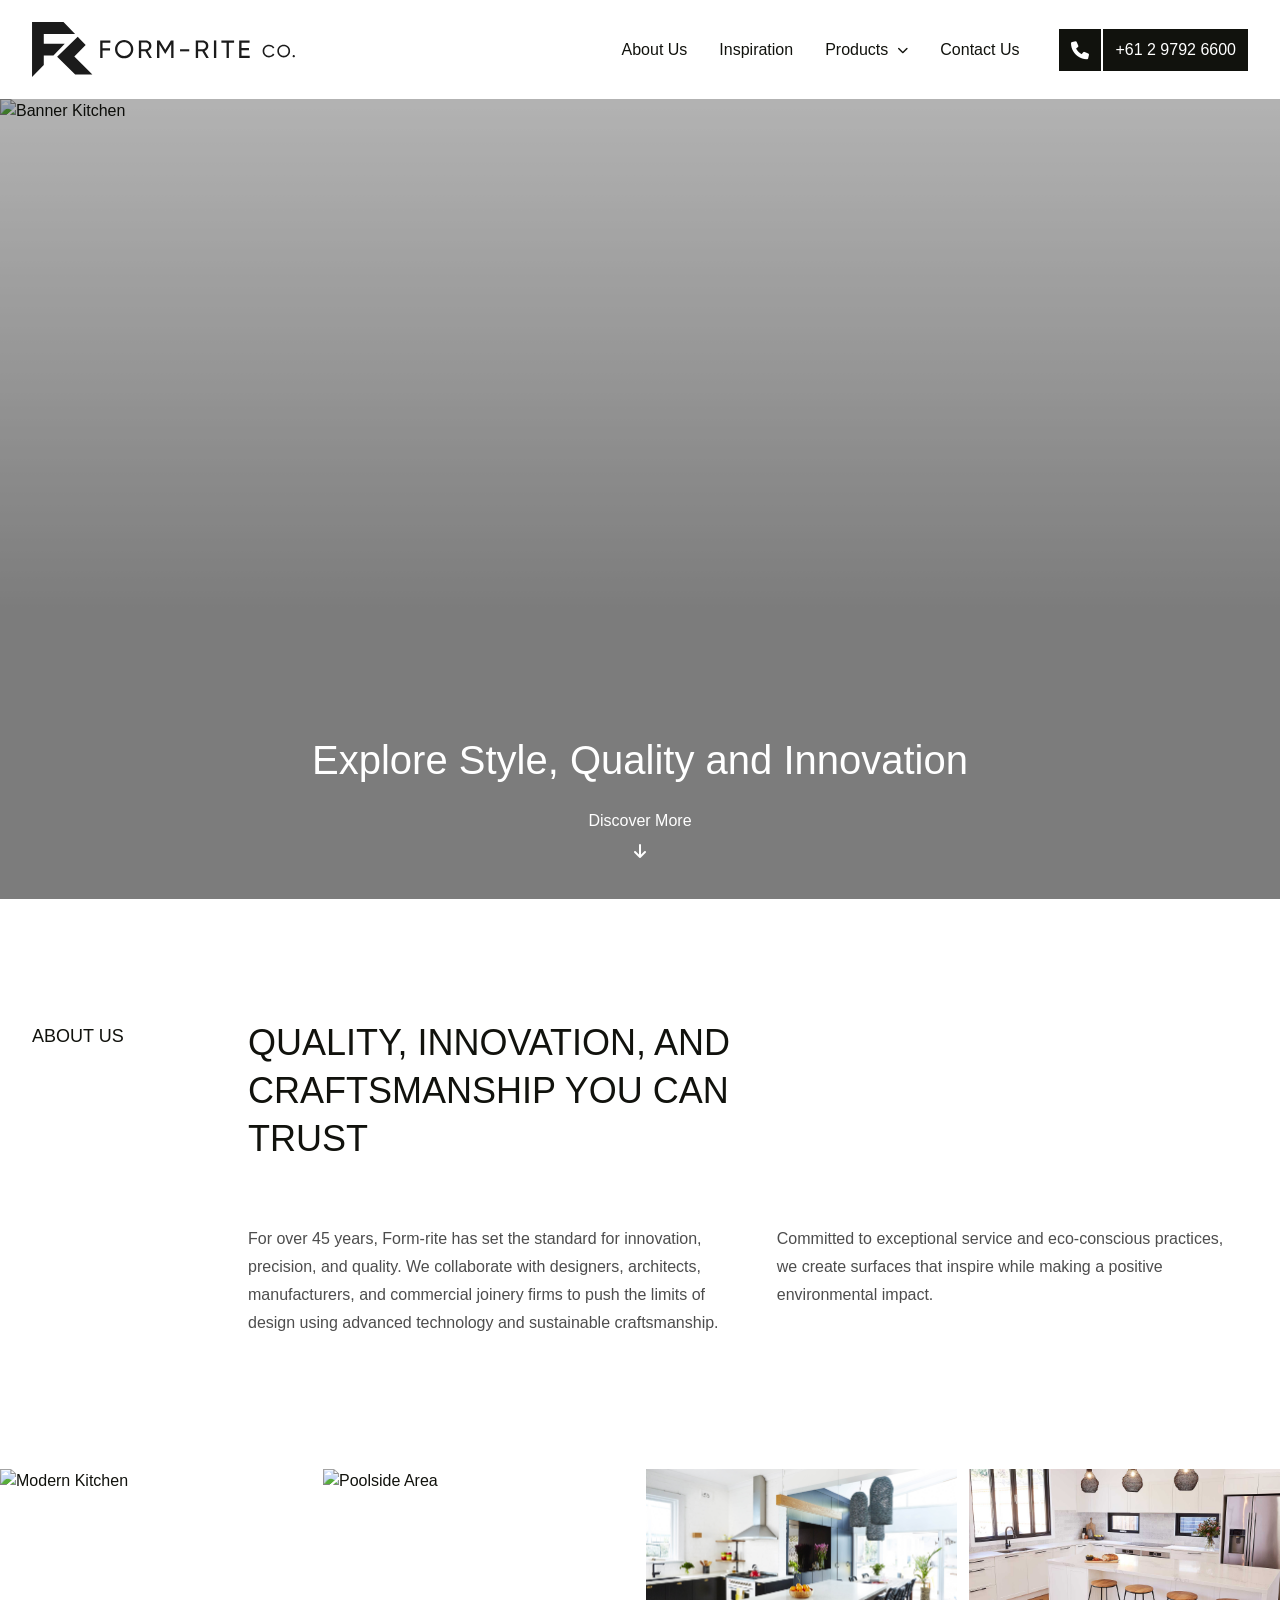
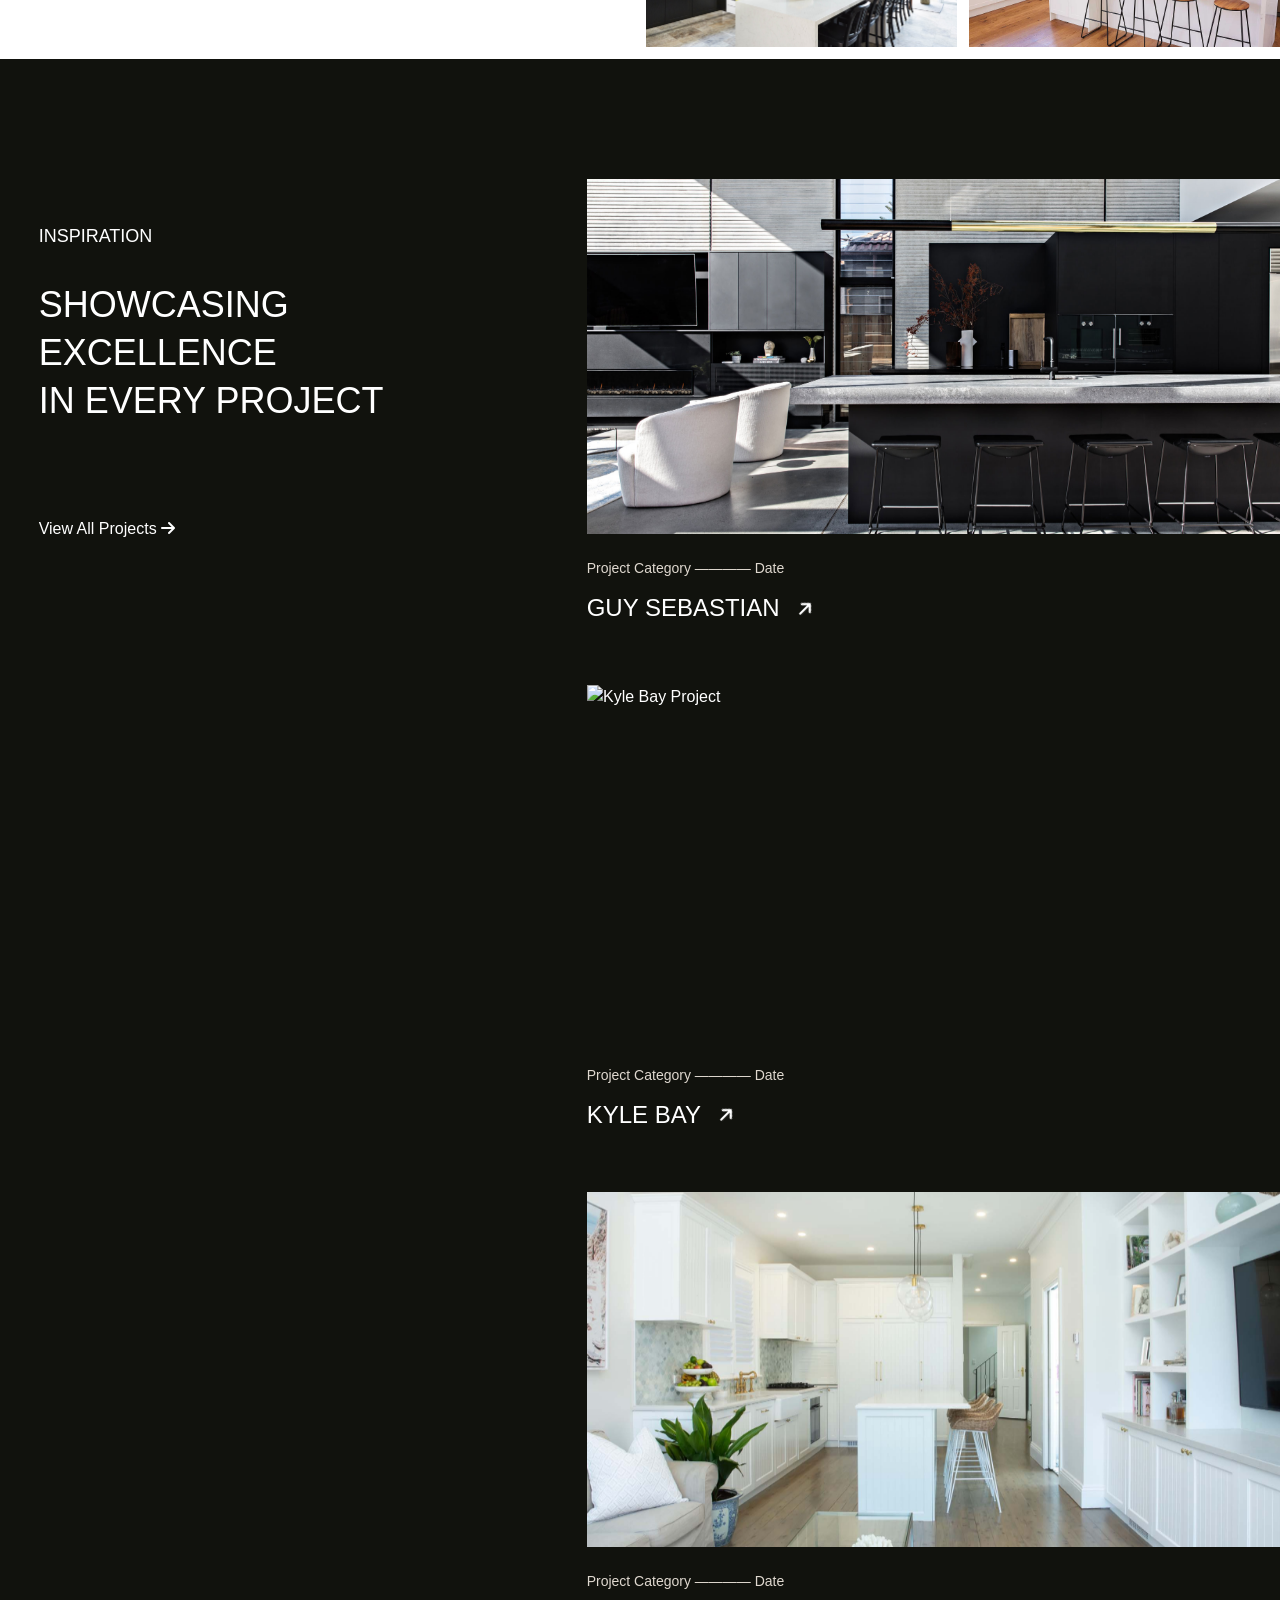
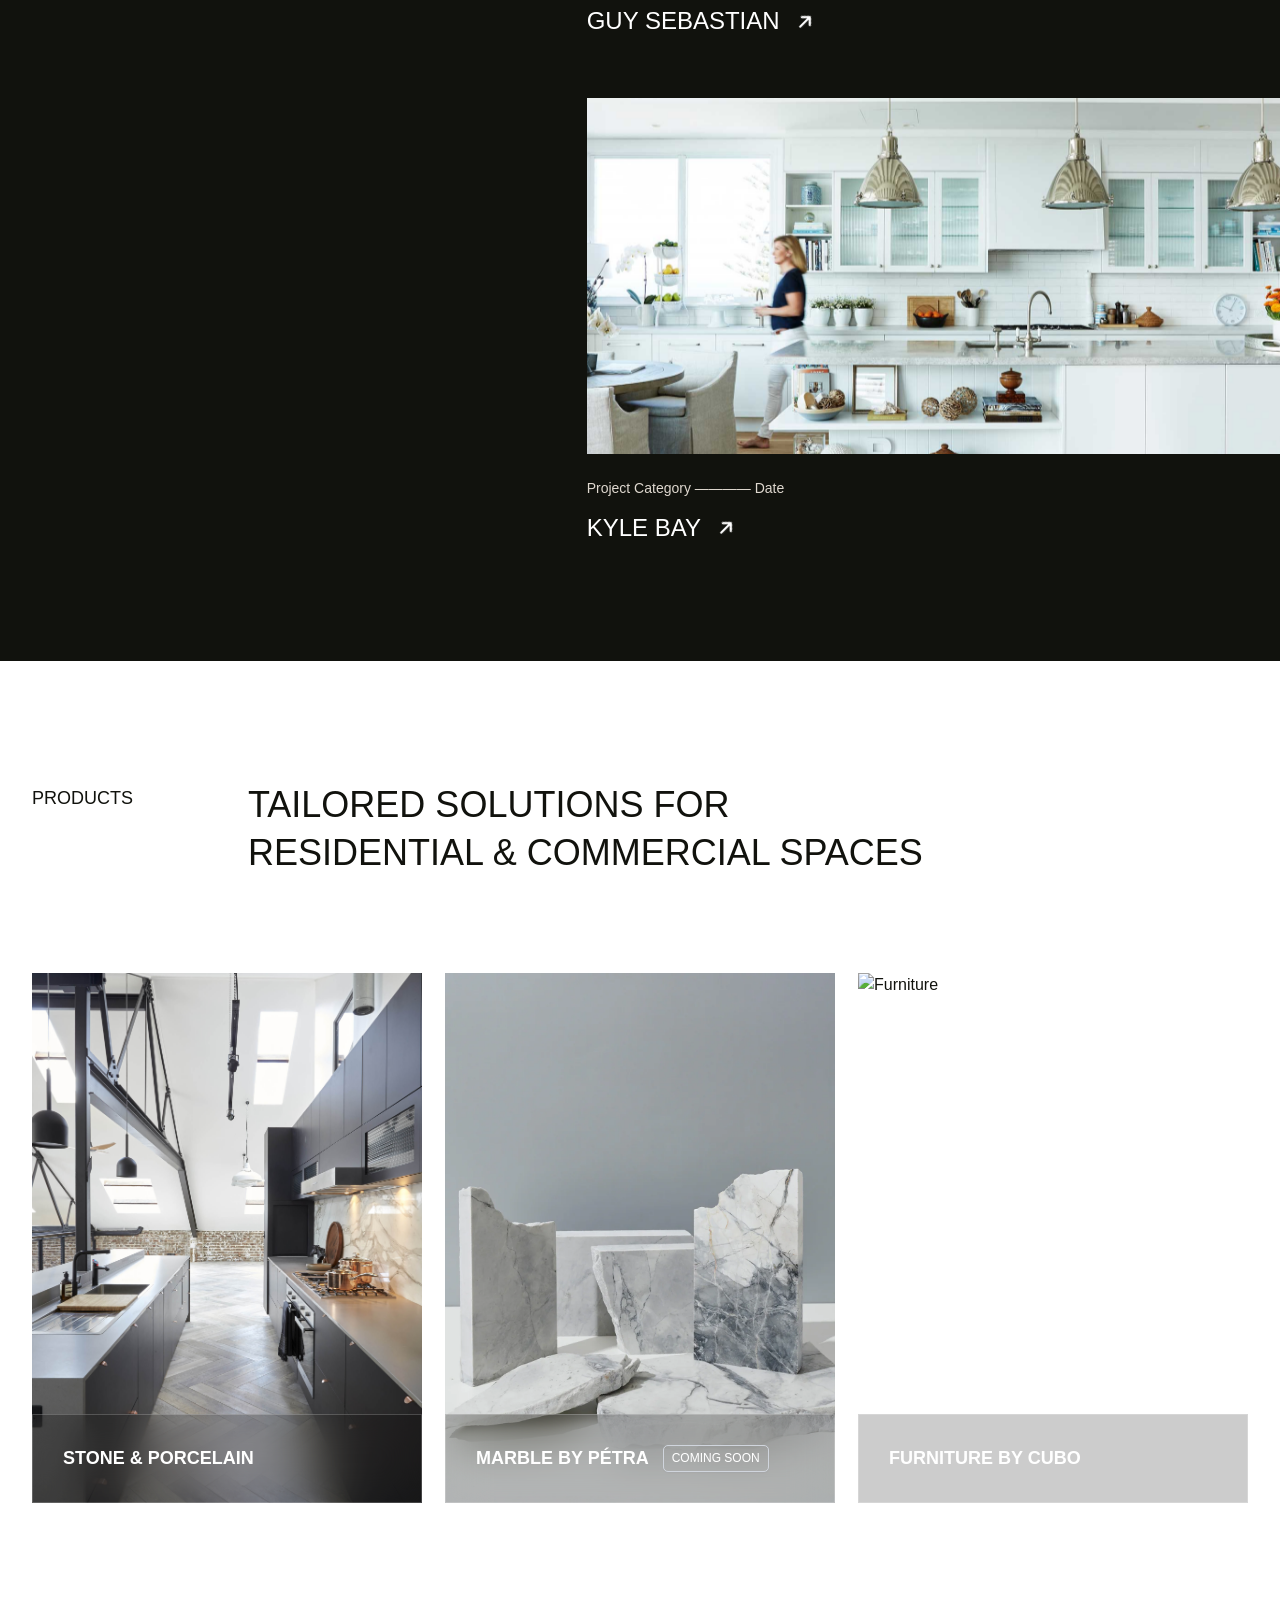
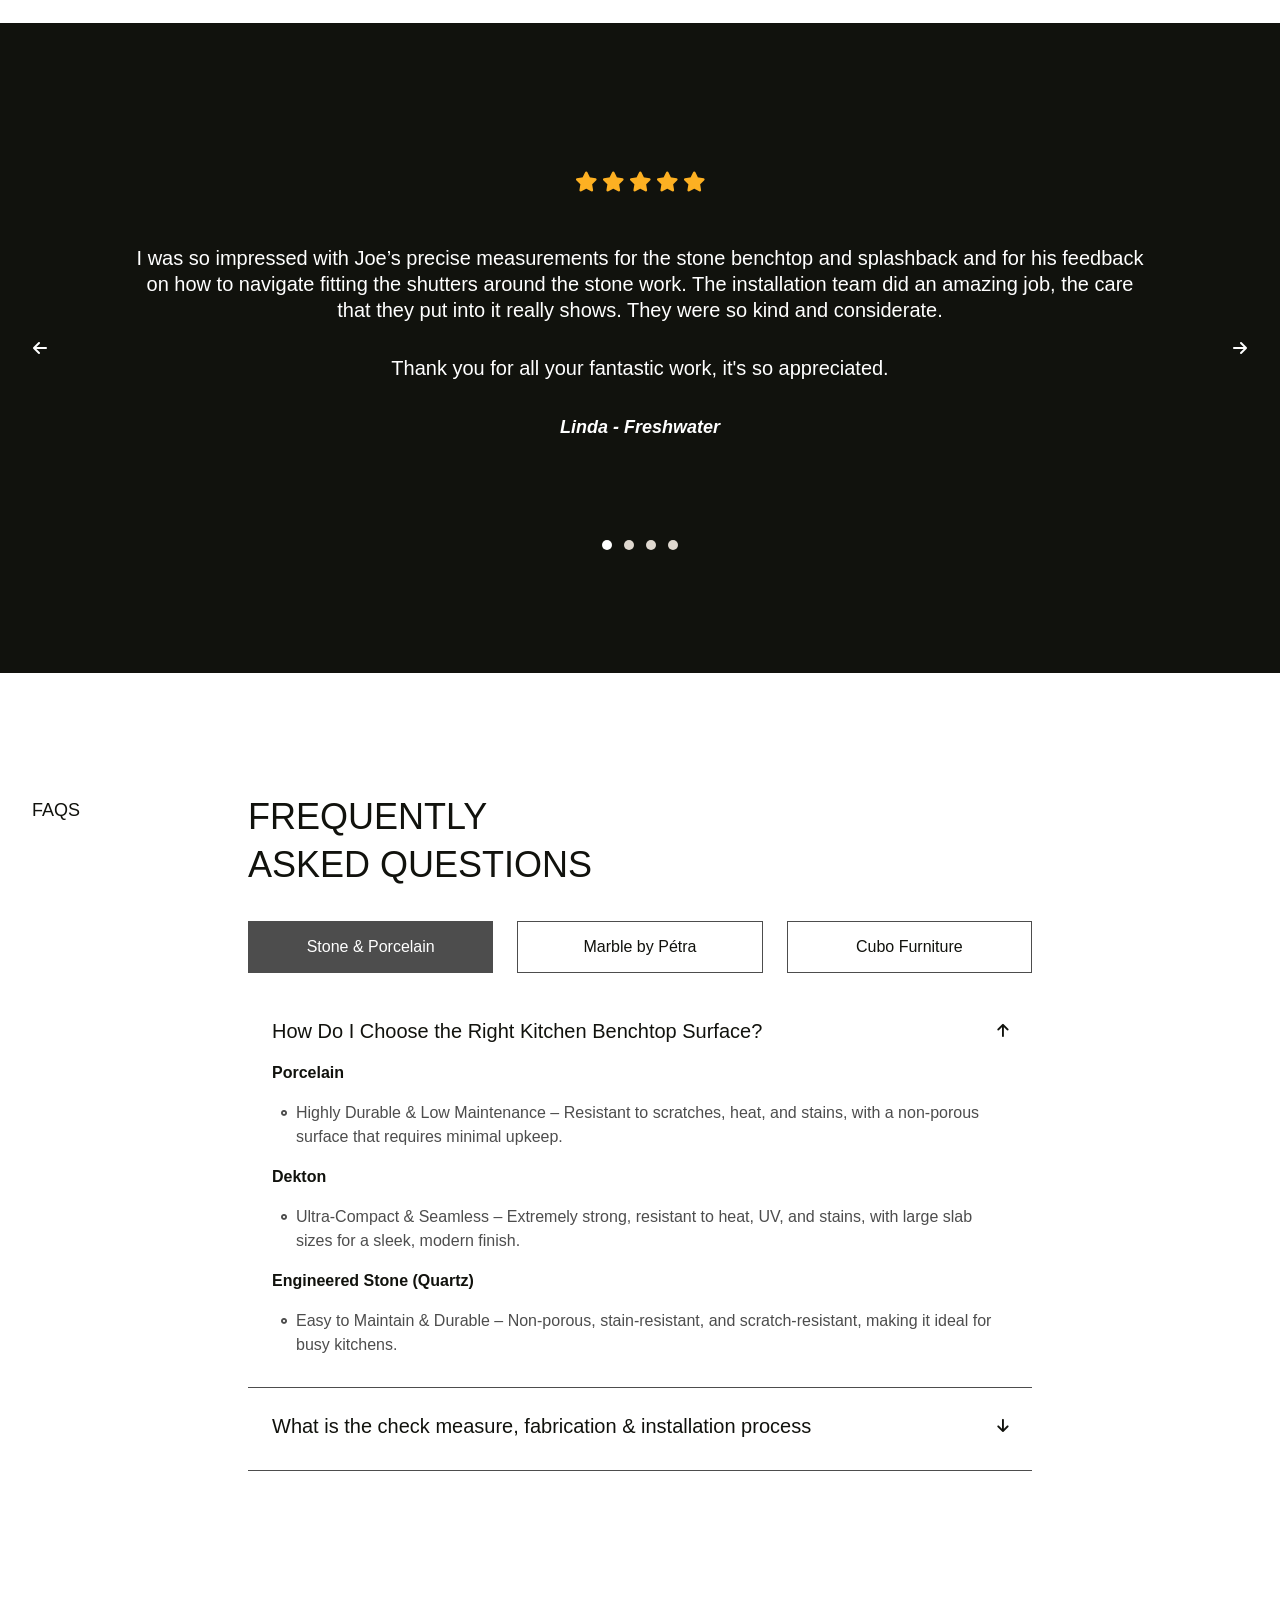
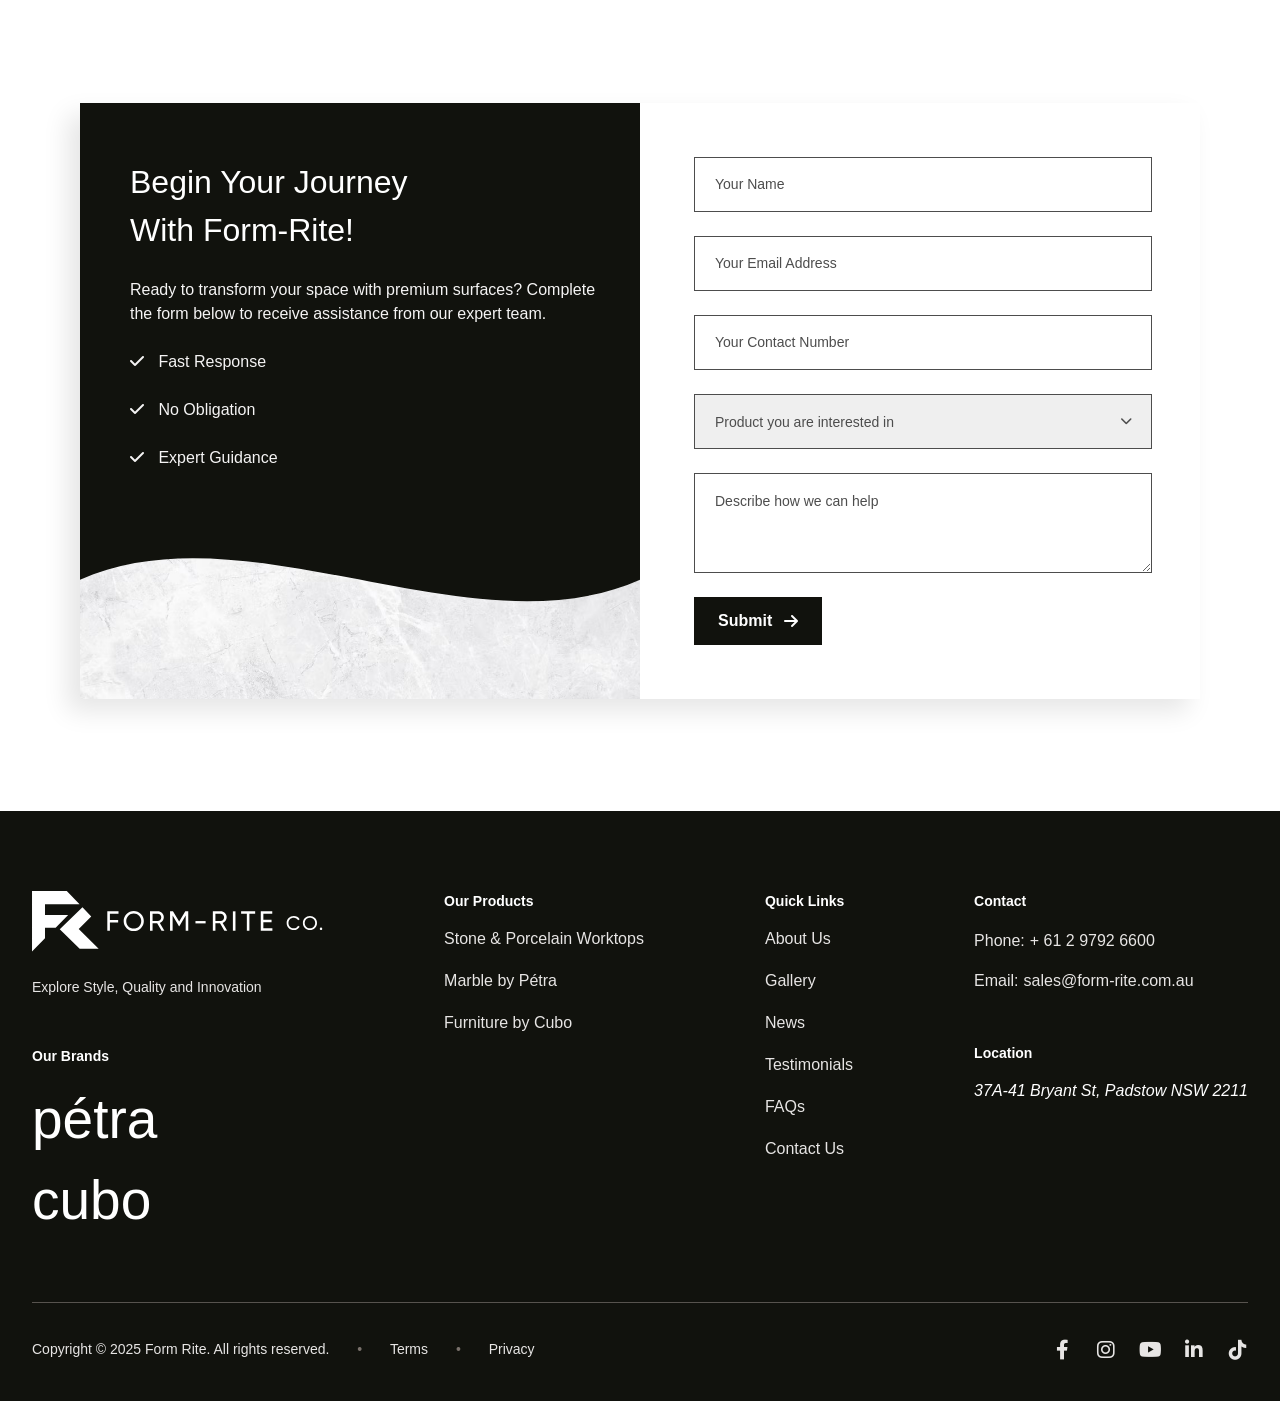
==== index.html @ 88936623 "first" ====
<!doctype html>
<html lang="en">
  <head>
    <meta charset="UTF-8" />
    <meta name="viewport" content="width=device-width, initial-scale=1.0" />
    <title>Form-Rite Co. | Quality, Innovation & Craftsmanship</title>
    <!-- Font Awesome for Icons -->
    <link
      rel="stylesheet"
      href="https://cdnjs.cloudflare.com/ajax/libs/font-awesome/6.0.0/css/all.min.css"
    />
    <!-- Splide CSS -->
    <link
      rel="stylesheet"
      href="https://cdn.jsdelivr.net/npm/@splidejs/splide@4.1.4/dist/css/splide.min.css"
    />

    <!-- Splide JS -->
    <script src="https://cdn.jsdelivr.net/npm/@splidejs/splide@4.1.4/dist/js/splide.min.js"></script>

    <!-- CSS  -->
    <link rel="stylesheet" href="./css/base.css" />
    <link rel="stylesheet" href="./css/main.css" />
    <link rel="stylesheet" href="./css/main-responsive.css" />
    <link rel="stylesheet" href="./css/inner-content.css" />
  </head>
  <body class="site-wrapper">
    <!-- HEADER NAVIGATION -->
    <header class="main-header">
      <div class="wrapper">
        <div class="container main-header__inner">
          <div class="main-header__logo">
            <a href="./index.html">
              <img src="./images/Formrite-logo.svg" alt="Form-Rite Co." />
            </a>
          </div>
          <div class="main-header__links">
            <nav class="main-nav">
              <ul class="main-nav__list">
                <li class="main-nav__item">
                  <a href="./about.html" class="main-nav__link">About Us</a>
                </li>
                <li class="main-nav__item">
                  <a href="./inspiration.html" class="main-nav__link"
                    >Inspiration</a
                  >
                </li>
                <li class="main-nav__item main-nav__item--dropdown">
                  <span class="main-nav__link">
                    Products
                    <i class="fas fa-chevron-down"></i>
                  </span>
                  <ul class="dropdown-menu">
                    <li>
                      <a href="./product.html" class="dropdown-link">
                        Stone & Porcelain
                      </a>
                    </li>
                    <li>
                      <a href="./product.html" class="dropdown-link">pétra</a>
                    </li>
                    <li>
                      <a href="./product.html" class="dropdown-link">cubo</a>
                    </li>
                  </ul>
                </li>
                <li class="main-nav__item">
                  <a href="./contact.html" class="main-nav__link">Contact Us</a>
                </li>
              </ul>
            </nav>

            <div class="main-header__cta">
              <a href="tel:+61297926600" class="btn--header">
                <i class="fas fa-phone"></i><span>+61 2 9792 6600</span>
              </a>
            </div>
            <button
              class="mobile-nav-toggle"
              aria-label="Toggle navigation"
              id="menu-toggle"
            >
              <i class="fas fa-bars"></i>
            </button>
          </div>
        </div>
      </div>
    </header>

    <!-- HERO SECTION -->
    <section class="hero">
      <img src="./images/Banner.png" alt=" Banner Kitchen" class="banner-img" />
      <div class="wrapper">
        <div class="container hero__container">
          <div class="hero__content">
            <h1 class="hero__title">Explore Style, Quality and Innovation</h1>
            <a href="#body-content" class="hero__scroll">
              <span class="hero__scroll-text">Discover More</span>
              <i class="fas fa-arrow-down hero__scroll-icon"></i>
            </a>
          </div>
        </div>
      </div>
    </section>
    <section id="body-content"></section>
    <!-- ABOUT SECTION -->
    <section id="about" class="about-section padding-120">
      <div class="wrapper">
        <div class="container">
          <div class="section-split">
            <aside class="section-label">ABOUT US</aside>
            <div class="section-content">
              <h2 class="section-heading about-section-heading">
                QUALITY, INNOVATION, AND CRAFTSMANSHIP YOU CAN TRUST
              </h2>
              <div class="about-grid">
                <p class="about-text">
                  For over 45 years, Form-rite has set the standard for
                  innovation, precision, and quality. We collaborate with
                  designers, architects, manufacturers, and commercial joinery
                  firms to push the limits of design using advanced technology
                  and sustainable craftsmanship.
                </p>
                <p class="about-text">
                  Committed to exceptional service and eco-conscious practices,
                  we create surfaces that inspire while making a positive
                  environmental impact.
                </p>
              </div>
            </div>
          </div>
        </div>
      </div>
    </section>

    <!-- Image Gallery  -->
    <section class="image-gallery">
      <div class="splide" id="image-carousel">
        <div class="splide__track">
          <ul class="splide__list">
            <!-- Slide 1 -->
            <li class="splide__slide">
              <img
                src="./images/about-1.png"
                alt="Modern Kitchen"
                class="gallery-img"
              />
            </li>
            <!-- Slide 2 -->
            <li class="splide__slide">
              <img
                src="./images/about-2.png"
                alt="Poolside Area"
                class="gallery-img"
              />
            </li>
            <!-- Slide 3 -->
            <li class="splide__slide">
              <img
                src="./images/about-3.png"
                alt="Kitchen Interior"
                class="gallery-img"
              />
            </li>
            <!-- Slide 4 -->
            <li class="splide__slide">
              <img
                src="./images/about-4.png"
                alt="Dining Space"
                class="gallery-img"
              />
            </li>
            <!-- Slide 5 -->
            <li class="splide__slide">
              <img
                src="./images/about-1.png"
                alt="Modern Kitchen"
                class="gallery-img"
              />
            </li>
            <!-- Slide 6 -->
            <li class="splide__slide">
              <img
                src="./images/about-2.png"
                alt="Poolside Area"
                class="gallery-img"
              />
            </li>
            <!-- Slide 7 -->
            <li class="splide__slide">
              <img
                src="./images/about-3.png"
                alt="Kitchen Interior"
                class="gallery-img"
              />
            </li>
            <!-- Slide 8 -->
            <li class="splide__slide">
              <img
                src="./images/about-4.png"
                alt="Dining Space"
                class="gallery-img"
              />
            </li>
          </ul>
        </div>
      </div>
    </section>
    <!-- INSPIRATION SECTION -->
    <section id="inspiration" class="inspiration-section padding-120">
      <div class="section-split-inspiration">
        <div class="left-inspiration">
          <aside class="inspiration-sidebar">
            <span class="section-label">INSPIRATION</span>
            <h2 class="section-heading section-heading--white">
              SHOWCASING EXCELLENCE <br />
              IN EVERY PROJECT
            </h2>
            <a href="#" class="link-arrow"
              >View All Projects <i class="fas fa-arrow-right"></i
            ></a>
          </aside>
        </div>

        <div class="project-list">
          <!-- Project Item -->
          <article class="project-card">
            <div class="project-card__image-wrapper">
              <img
                src="./images/product-1.png"
                alt="Guy Sebastian Project"
                class="project-card__image"
              />
            </div>
            <div class="project-card__details">
              <span class="project-card__meta">Project Category ———— Date</span>
              <h3 class="project-card__title">
                <span>GUY SEBASTIAN</span> <i class="fas fa-arrow-right"></i>
              </h3>
            </div>
          </article>

          <!-- Project Item -->
          <article class="project-card">
            <div class="project-card__image-wrapper">
              <img
                src="./images/product-2.jpg"
                alt="Kyle Bay Project"
                class="project-card__image"
              />
            </div>
            <div class="project-card__details">
              <span class="project-card__meta">Project Category ———— Date</span>
              <h3 class="project-card__title">
                <span>KYLE BAY</span> <i class="fas fa-arrow-right"></i>
              </h3>
            </div>
          </article>

          <!-- Project Item -->
          <article class="project-card">
            <div class="project-card__image-wrapper">
              <img
                src="./images/product-3.png"
                alt="Guy Sebastian Project"
                class="project-card__image"
              />
            </div>
            <div class="project-card__details">
              <span class="project-card__meta">Project Category ———— Date</span>
              <h3 class="project-card__title">
                <span>GUY SEBASTIAN</span> <i class="fas fa-arrow-right"></i>
              </h3>
            </div>
          </article>

          <!-- Project Item -->
          <article class="project-card">
            <div class="project-card__image-wrapper">
              <img
                src="./images/product-4.png"
                alt="Kyle Bay Project"
                class="project-card__image"
              />
            </div>
            <div class="project-card__details">
              <span class="project-card__meta">Project Category ———— Date</span>
              <h3 class="project-card__title">
                <span>KYLE BAY</span> <i class="fas fa-arrow-right"></i>
              </h3>
            </div>
          </article>
        </div>
      </div>
    </section>

    <!-- PRODUCTS SECTION -->
    <section id="products" class="products-section padding-120">
      <div class="wrapper">
        <div class="container section-split">
          <aside class="section-label">PRODUCTS</aside>
          <h2 class="products-section-heading">
            TAILORED SOLUTIONS FOR RESIDENTIAL & COMMERCIAL SPACES
          </h2>
        </div>
        <div class="container">
          <div class="product-grid">
            <div class="product-item">
              <a href="#">
                <img
                  src="./images/product-card1.png"
                  alt="Stone & Porcelain"
                  class="product-item__image"
                />
                <div class="product-item__overlay">
                  <!-- This wrapper will have the blur background -->
                  <div class="product-item__content">
                    <h3 class="product-item__title">STONE & PORCELAIN</h3>
                    <p class="product-item__description">
                      High-performance surfaces designed for lasting durability
                      and contemporary elegance.
                    </p>
                  </div>
                </div>
              </a>
            </div>
            <div class="product-item">
              <a href="#">
                <img
                  src="./images/product-card2.png"
                  alt="Marble by Petra"
                  class="product-item__image"
                />
                <div class="product-item__overlay">
                  <div class="product-item__content">
                    <h3 class="product-item__title">
                      MARBLE BY PÉTRA <span class="cs-badge">Coming Soon</span>
                    </h3>
                    <p class="product-item__description">
                      Luxurious, hand-selected marble, meticulously chosen to
                      elevate every project with natural beauty and timeless
                      sophistication
                    </p>
                  </div>
                </div>
              </a>
            </div>
            <div class="product-item product-item--text">
              <a href="#">
                <img
                  src="./images/product-card3.jpg"
                  alt="Furniture"
                  class="product-item__image"
                />
                <div class="product-item__overlay">
                  <div class="product-item__content">
                    <h3 class="product-item__title">FURNITURE BY CUBO</h3>
                    <p class="product-item__description">
                      Bespoke, premium furniture pieces expertly crafted for
                      refined modern living.
                    </p>
                  </div>
                </div>
              </a>
            </div>
          </div>
        </div>
      </div>
    </section>

    <!-- TESTIMONIAL SECTION -->
    <section class="testimonials padding-120">
      <div class="wrapper">
        <!-- 1. Added 'splide' class here -->
        <div class="container splide" id="testimonial-slider">
          <!-- CUSTOM ARROWS -->
          <div class="splide__arrows">
            <button class="splide__arrow splide__arrow--prev">
              <i class="fas fa-arrow-left"></i>
            </button>
            <button class="splide__arrow splide__arrow--next">
              <i class="fas fa-arrow-right"></i>
            </button>
          </div>
          <!-- 2. Added splide__track -->
          <div class="splide__track">
            <!-- 3. Added splide__list -->
            <ul class="splide__list">
              <!-- Slide 1 -->
              <li class="splide__slide">
                <div class="testimonial-slider">
                  <div class="testimonial-slider__stars">
                    <i class="fas fa-star"></i><i class="fas fa-star"></i
                    ><i class="fas fa-star"></i><i class="fas fa-star"></i
                    ><i class="fas fa-star"></i>
                  </div>
                  <blockquote class="testimonial-slider__quote">
                    I was so impressed with Joe’s precise measurements for the
                    stone benchtop and splashback and for his feedback on how to
                    navigate fitting the shutters around the stone work. The
                    installation team did an amazing job, the care that they put
                    into it really shows. They were so kind and considerate.
                  </blockquote>
                  <p class="testimonial-slider__footer">
                    Thank you for all your fantastic work, it's so appreciated.
                  </p>
                  <cite class="testimonial-slider__author"
                    >Linda - Freshwater</cite
                  >
                </div>
              </li>

              <!-- Slide 2 (Example) -->
              <li class="splide__slide">
                <div class="testimonial-slider">
                  <div class="testimonial-slider__stars">
                    <i class="fas fa-star"></i><i class="fas fa-star"></i
                    ><i class="fas fa-star"></i><i class="fas fa-star"></i
                    ><i class="fas fa-star"></i>
                  </div>
                  <blockquote class="testimonial-slider__quote">
                    "Fantastic experience from start to finish. The quality of
                    the porcelain is exceptional and the team was very
                    professional during the installation."
                  </blockquote>
                  <p class="testimonial-slider__footer">
                    Highly recommended service!
                  </p>
                  <cite class="testimonial-slider__author">John - Sydney</cite>
                </div>
              </li>
              <!-- Slide 1 -->
              <li class="splide__slide">
                <div class="testimonial-slider">
                  <div class="testimonial-slider__stars">
                    <i class="fas fa-star"></i><i class="fas fa-star"></i
                    ><i class="fas fa-star"></i><i class="fas fa-star"></i
                    ><i class="fas fa-star"></i>
                  </div>
                  <blockquote class="testimonial-slider__quote">
                    I was so impressed with Joe’s precise measurements for the
                    stone benchtop and splashback and for his feedback on how to
                    navigate fitting the shutters around the stone work. The
                    installation team did an amazing job, the care that they put
                    into it really shows. They were so kind and considerate.
                  </blockquote>
                  <p class="testimonial-slider__footer">
                    Thank you for all your fantastic work, it's so appreciated.
                  </p>
                  <cite class="testimonial-slider__author"
                    >Linda - Freshwater</cite
                  >
                </div>
              </li>

              <!-- Slide 2 (Example) -->
              <li class="splide__slide">
                <div class="testimonial-slider">
                  <div class="testimonial-slider__stars">
                    <i class="fas fa-star"></i><i class="fas fa-star"></i
                    ><i class="fas fa-star"></i><i class="fas fa-star"></i
                    ><i class="fas fa-star"></i>
                  </div>
                  <blockquote class="testimonial-slider__quote">
                    "Fantastic experience from start to finish. The quality of
                    the porcelain is exceptional and the team was very
                    professional during the installation."
                  </blockquote>
                  <p class="testimonial-slider__footer">
                    Highly recommended service!
                  </p>
                  <cite class="testimonial-slider__author">John - Sydney</cite>
                </div>
              </li>
            </ul>
          </div>

          <!-- 4. Splide will automatically inject pagination here -->
        </div>
      </div>
    </section>

    <!-- FAQ SECTION -->
    <section class="faq-section padding-120">
      <div class="wrapper">
        <div class="container section-split">
          <aside class="section-label">FAQS</aside>
          <h2 class="faqs-section-heading">FREQUENTLY ASKED QUESTIONS</h2>
        </div>
        <div class="container">
          <div class="tab-system">
            <div class="tab-system__header">
              <button class="tab-btn btn-active">Stone & Porcelain</button>
              <button class="tab-btn">Marble by Pétra</button>
              <button class="tab-btn">Cubo Furniture</button>
            </div>

            <div class="accordion">
              <div class="accordion__item accordion__item--active">
                <div class="accordion__header">
                  <span>
                    How Do I Choose the Right Kitchen Benchtop Surface?
                  </span>
                  <i class="fas fa-arrow-up"></i>
                </div>
                <div class="accordion__body">
                  <div class="faq-content">
                    <h4>Porcelain</h4>
                    <p>
                      <i class="fas fa-dot-circle"></i>
                      <span>
                        <span class="faq-bold"
                          >Highly Durable & Low Maintenance</span
                        >
                        – Resistant to scratches, heat, and stains, with a
                        non-porous surface that requires minimal upkeep.
                      </span>
                    </p>
                    <h4>Dekton</h4>
                    <p>
                      <i class="fas fa-dot-circle"></i>
                      <span>
                        <span class="faq-bold">Ultra-Compact & Seamless</span> –
                        Extremely strong, resistant to heat, UV, and stains,
                        with large slab sizes for a sleek, modern finish.
                      </span>
                    </p>
                    <h4>Engineered Stone (Quartz)</h4>
                    <p>
                      <i class="fas fa-dot-circle"></i>
                      <span>
                        <span class="faq-bold">Easy to Maintain & Durable</span>
                        – Non-porous, stain-resistant, and scratch-resistant,
                        making it ideal for busy kitchens.
                      </span>
                    </p>
                  </div>
                </div>
              </div>
              <div class="accordion__item">
                <div class="accordion__header">
                  <span
                    >What is the check measure, fabrication & installation
                    process</span
                  >
                  <i class="fas fa-arrow-down"></i>
                </div>
              </div>
            </div>
          </div>
        </div>
      </div>
    </section>

    <!-- CONTACT SECTION -->
    <section class="contact-section">
      <div class="wrapper">
        <div class="container">
          <div class="contact-card">
            <!-- LEFT: Info & Wave -->
            <div class="contact-card__info">
              <div class="contact-card__text-content">
                <h2>Begin Your Journey With Form-Rite!</h2>
                <p>
                  Ready to transform your space with premium surfaces? Complete
                  the form below to receive assistance from our expert team.
                </p>
                <ul class="contact-list">
                  <li><i class="fas fa-check"></i> Fast Response</li>
                  <li><i class="fas fa-check"></i> No Obligation</li>
                  <li><i class="fas fa-check"></i> Expert Guidance</li>
                </ul>
              </div>

              <!-- The Wavy Marble Element -->
              <div class="marble-wave">
                <img src="./images/marble-bg.png" alt="Marble Texture" />
              </div>
            </div>

            <!-- RIGHT: Form -->
            <div class="contact-card__form">
              <form>
                <input type="text" placeholder="Your Name" class="form-input" />
                <input
                  type="email"
                  placeholder="Your Email Address"
                  class="form-input"
                />
                <input
                  type="tel"
                  placeholder="Your Contact Number"
                  class="form-input"
                />

                <div class="select-box">
                  <select class="form-select">
                    <option disabled selected>
                      Product you are interested in
                    </option>
                    <option value="stone">Stone & Porcelain</option>
                    <option value="marble">Pétra</option>
                    <option value="furniture">Cubo</option>
                  </select>
                </div>

                <textarea
                  placeholder="Describe how we can help"
                  class="form-textarea"
                  rows="2"
                ></textarea>

                <button type="submit" class="btn--submit">
                  Submit <i class="fas fa-arrow-right"></i>
                </button>
              </form>
            </div>
          </div>
        </div>
      </div>
    </section>

    <!-- THE WAVE CLIP (Paste this at the bottom of your HTML) -->
    <svg width="0" height="0" style="position: absolute">
      <defs>
        <clipPath id="contact-wave" clipPathUnits="objectBoundingBox">
          <path d="M1,0.2 C0.7,0.7 0.3,-0.3 0,0.2 V1 H1 Z"></path>
        </clipPath>
      </defs>
    </svg>

    <!-- FOOTER -->
    <footer class="main-footer">
      <div class="wrapper">
        <div class="container">
          <div class="footer-grid">
            <div class="footer-brand">
              <img
                src="./images/White-Form-rite_logo.svg"
                alt="Form-Rite Co."
                class="footer-logo"
              />
              <p class="footer-tagline">
                Explore Style, Quality and Innovation
              </p>
              <div class="footer-sub-brands">
                <h4 class="footer-heading">Our Brands</h4>
                <p class="brand-text">pétra</p>
                <p class="brand-text">cubo</p>
              </div>
            </div>

            <div class="footer-nav-col">
              <h4 class="footer-heading">Our Products</h4>
              <ul class="footer-links">
                <li><a href="#">Stone & Porcelain Worktops</a></li>
                <li><a href="#">Marble by Pétra</a></li>
                <li><a href="#">Furniture by Cubo</a></li>
              </ul>
            </div>

            <div class="footer-nav-col">
              <h4 class="footer-heading">Quick Links</h4>
              <ul class="footer-links">
                <li><a href="./about.html">About Us</a></li>
                <li><a href="#">Gallery</a></li>
                <li><a href="#">News</a></li>
                <li><a href="#">Testimonials</a></li>
                <li><a href="#">FAQs</a></li>
                <li><a href="#">Contact Us</a></li>
              </ul>
            </div>

            <div class="footer-nav-col">
              <h4 class="footer-heading">Contact</h4>
              <p class="footer-contact">
                <span>Phone:</span
                ><a href="tel:+61297926600">+ 61 2 9792 6600</a>
              </p>
              <p class="footer-contact">
                <span>Email:</span>
                <a href="mailto:sales@form-rite.com.au"
                  >sales@form-rite.com.au
                </a>
              </p>
              <h4 class="footer-heading footer-heading--margin">Location</h4>
              <address class="footer-address">
                37A-41 Bryant St, Padstow NSW 2211
              </address>
            </div>
          </div>

          <div class="footer-bottom">
            <div class="footer-legal">
              <p>
                Copyright © 2025 Form Rite. All rights reserved.
                <span class="dot-dot">•</span> <a href="#">Terms</a>
                <span class="dot-dot">•</span> <a href="#">Privacy</a>
              </p>
            </div>
            <div class="footer-socials">
              <a href="#"><i class="fab fa-facebook-f"></i></a>
              <a href="#"><i class="fab fa-instagram"></i></a>
              <a href="#"><i class="fab fa-youtube"></i></a>
              <a href="#"><i class="fab fa-linkedin-in"></i></a>
              <a href="#"><i class="fab fa-tiktok"></i></a>
            </div>
          </div>
        </div>
      </div>
    </footer>
    <script src="./js/dropdown.js"></script>
    <script src="./js/main.js"></script>
  </body>
</html>
---- css/base.css ----
@import url("https://fonts.cdnfonts.com/css/almarai");
@import url("https://fonts.cdnfonts.com/css/inter");
@import url("https://fonts.cdnfonts.com/css/futura-lt");
:root {
  /* Font  */
  --heading-font: "Almarai", sans-serif;
  --body-font: "Inter", sans-serif;
  --beautiful-font: "Futura LT", sans-serif;
  /* Colors  */
  --color-black: #11120d;
  --color-dark-gray: #4d4d4d;
  --color-beige: #dfd8cf;
  --color-white: #ffffff;
  --footer-text-white: #e7e5e4;
  --form-text-white: #f5f4f4;
  /* Golbal padding  */
  --container-width: 1216px;
  --container-margin: 0 auto;
  --container-padding: 0 2rem;

  /* section padding  */
  --padding-120: 12rem 0;
  --padding-80: 8rem 0;
  --section-split: 9.6rem;
  /* Nav  */
  --navbar-height: 10rem;
  --navbar-padding: 2.2rem 0;
  /* Icon  */
  --icon-size: 1.8rem;
  /* Transition  */
  --transition: all 0.3s ease;
}

* {
  box-sizing: border-box;
  margin: 0;
  padding: 0;
}
html {
  font-size: 62.5%;
  scroll-behavior: smooth;
  /* Prevent Safari from overriding font sizes */
  -webkit-text-size-adjust: 100%;
}
/* --- Base Body Styles --- */
body {
  font-family: var(--body-font);
  font-size: 1.6rem; /* Becomes 16px due to 62.5% html font-size */
  line-height: 1.5;
  background-color: var(--color-white);
  color: var(--color-black);
  -webkit-font-smoothing: antialiased;
  -moz-osx-font-smoothing: grayscale;
}

/* --- Typography --- */
h1,
h2,
h3 {
  font-family: var(--heading-font);
  color: var(--color-black);
  font-weight: 400;
  letter-spacing: 0;
  vertical-align: middle;
}

h1 {
  font-size: 4rem;
  line-height: 5rem;
  text-align: center;
}
h2 {
  font-size: 3.6rem;
  line-height: 4.8rem;
  text-transform: uppercase;
}
h3 {
  font-size: 3.2rem;
  line-height: 4.8rem;
  text-transform: capitalize;
}
h4 {
  font-family: var(--heading-font);
  font-weight: 700;
  font-size: 1.4rem;
  line-height: 2rem;
  letter-spacing: 0;
  margin-bottom: 1.6rem;
}
p {
  font-family: var(--body-font);
  font-weight: 400;
  font-size: 1.6rem;
  line-height: 2.8rem;
  letter-spacing: 0;
  vertical-align: middle;
  color: var(--color-dark-gray);
}
.section-label {
  max-width: 216px;
  width: 100%;
  padding-top: 0.4rem;
  font-weight: 400;
  font-size: 1.8rem;
  line-height: 2.6rem;
  letter-spacing: 0%;
  text-transform: uppercase;
}
.section-heading--white {
  color: var(--color-white);
}
/* --- Interactive Elements --- */
a {
  text-decoration: none;
  color: inherit;
  transition: opacity 0.3s ease;
}

button {
  cursor: pointer;
  border: none;
  font-family: inherit;
}

/* --- Utility Classes --- */
.bg-dark {
  background-color: var(--color-black);
  color: var(--color-white);
}

.text-center {
  text-align: center;
}

/* --- Responsive Helpers --- */
@media (max-width: 1024px) {
  :root {
    --container-padding: 0 2rem;
    --padding-120: 9rem 0;
    --padding-80: 6rem 0;
    --section-split: 6rem;
  }
}
@media (max-width: 768px) {
  :root {
    --container-padding: 0 2rem; /* Reduce padding on mobile */
    --padding-120: 6rem 0;
    --padding-80: 4rem 0;
    --section-split: 4rem;
  }

  h1 {
    font-size: 2.8rem;
    line-height: 3.8rem;
  }
  h2 {
    font-size: 2.4rem;
    line-height: 3.8rem;
  }
  .section-label {
    font-size: 1.6rem;
  }
}
@media (max-width: 480px) {
  :root {
    --padding-120: 4rem 0;
    --padding-80: 3rem 0;
    --section-split: 3rem;
  }
}

/* --- Image Reset --- */
img {
  max-width: 100%;
  display: block;
}
.wrapper {
  padding: var(--container-padding);
}
.container {
  max-width: var(--container-width);
  margin: var(--container-margin);
}
.btn {
  background: var(--color-black);
  color: var(--color-white);
  padding: 1.3rem;
}
.padding-80 {
  padding: var(--padding-80);
}

.padding-120 {
  padding: var(--padding-120);
}
.padding-bottom-120 {
  padding: 0 0 var(--padding-120);
}
---- css/main.css ----
/* Header  */
.main-header {
  max-height: var(--navbar-height);
  padding: var(--navbar-padding);
  position: relative;
  z-index: 1000;
  background-color: var(--color-white); /* Ensures header is solid */
}

.main-header__inner {
  display: flex;
  justify-content: space-between;
  align-items: center;
}

.main-header__logo img {
  width: 100%;
  max-width: 100%;
  height: 55px;
  object-fit: contain;
  object-position: center left;
}
.main-header__links {
  display: flex;
  align-items: center;
}
.main-nav__list {
  list-style: none;
  display: flex;
  align-items: center;
  gap: 3.2rem;
  margin-right: 4rem;
}

.main-nav__item {
  font-weight: 500;
  font-size: 1.6rem;
  line-height: 2.4rem;
  letter-spacing: 0;
}
.main-nav__link {
  display: flex;
  align-items: center;
  position: relative;
  transition: var(--transition);
  cursor: pointer;
}
.main-nav__link::after {
  content: "";
  position: absolute;
  bottom: 0;
  left: 0; /* Move to the middle */
  width: 0; /* Start hidden */
  height: 2px; /* Thickness */
  background-color: var(--color-black); /* Your palette color */
  transition: width 0.3s ease-in-out;
}

.main-nav__link:hover::after,
.main-nav__link.active::after {
  width: 50%; /* This defines the "half underline" */
}
.btn--header {
  display: flex;
  align-items: center;
  gap: 2px;
}
.btn--header i {
  /* 1. Make it a fixed-size square box */
  display: inline-flex;
  align-items: center;
  justify-content: center;
  width: 4.2rem;
  height: 4.2rem;

  /* 2. Control the icon (glyph) size */
  font-size: var(--icon-size);

  line-height: 1;

  vertical-align: middle;

  background: var(--color-black);
  color: var(--color-white);
}
.btn--header span {
  display: inline-flex;
  align-items: center;
  justify-content: center;
  height: 4.2rem;
  background: var(--color-black);
  color: var(--color-white);
  font-weight: 500;
  font-size: 1.6rem;
  line-height: 2.4rem;
  letter-spacing: 0;
  padding: 0 1.2rem;
}
.btn--header:hover i,
.btn--header:hover span {
  opacity: 0.9;
}

/* DropDOwn  */

.main-nav__link i {
  padding-left: 1rem;
  font-size: 1.1rem;
  align-items: center;
}

/* 1. Parent Positioning */
.main-nav__item--dropdown {
  position: relative; /* Anchor for the absolute dropdown */
}

/* 2. Dropdown Container */
.dropdown-menu {
  position: absolute;
  top: 100%; /* Sits directly below the link */
  left: 0;
  width: 18rem;
  background-color: var(--color-white);
  list-style: none;
  box-shadow: 0 10px 25px rgba(0, 0, 0, 0.1);

  /* Animation: Start hidden and slightly lower */
  opacity: 0;
  visibility: hidden;
  transform: translateY(10px);
  transition: all 0.3s ease;
  z-index: 100;
}

/* 3. Show on Hover */
.main-nav__item--dropdown:hover .dropdown-menu {
  opacity: 1;
  visibility: visible;
  transform: translateY(0);
}

/* 4. Dropdown Individual Links */
.dropdown-link {
  display: block;
  padding: 1rem 2.5rem;
  text-decoration: none;
  font-weight: 500;
  font-size: 1.5rem;
  line-height: 2rem;
  letter-spacing: 0;
  transition: background 0.2s ease;
}

.dropdown-link:hover {
  background-color: var(--color-black);
  color: var(--color-white);
}

/* 5. Handle the Chevron Icon */
.nav-icon {
  font-size: 1.2rem; /* Smaller than the 4.2rem buttons */
  margin-left: 8px;
  transition: transform 0.3s ease;
}

/* Rotate chevron when parent is hovered */
.main-nav__item--dropdown:hover .nav-icon {
  transform: rotate(180deg);
}

/* Ensure the half-underline doesn't cover the whole width including icon */
.main-nav__item--dropdown .main-nav__link::after {
  max-width: 60px; /* Optional: limits the underline length on the dropdown trigger */
}

/* Banner Section  */

.hero {
  position: relative;
  /* Calculate height: 100% viewport height minus navbar */
  height: calc(100vh - var(--navbar-height));
  width: 100%;
  overflow: hidden;
  display: flex;
  align-items: end;
  padding: 4rem 0;
  background: linear-gradient(
    360deg,
    rgba(0, 0, 0, 0.3) 36.5%,
    rgba(0, 0, 0, 0) 100%
  );
}

.banner-img {
  position: absolute;
  top: 0;
  left: 0;
  width: 100%;
  height: 100%;
  /* This makes the img behave like a background-cover */
  object-fit: cover;
  object-position: center;
  z-index: -1; /* Pushes image behind the text */
}

/* Optional: Add a dark overlay so text is easier to read */
.hero::before {
  content: "";
  position: absolute;
  top: 0;
  left: 0;
  width: 100%;
  height: 100%;
  background: rgba(0, 0, 0, 0.3); /* Subtle dark tint */
  z-index: 0;
}

.hero .wrapper {
  position: relative;
  z-index: 1; /* Ensures content stays above the image and overlay */
  width: 100%;
}

.hero__content {
  color: var(--color-white);
  text-align: center;
}

.hero__title {
  color: var(--color-white); /* Override default if needed */
  margin-bottom: 2.4rem;
}

/* Scroll Section Styles */
.hero__scroll {
  display: inline-flex;
  flex-direction: column;
  align-items: center;
  gap: 0.8rem;
  cursor: pointer;
}

.hero__scroll-text {
  font-family: var(--body-font);
  font-size: 1.6rem;
  letter-spacing: 0;
  font-weight: 500;
  line-height: 2.4rem;

  /* FIX 1: Add relative positioning so the line stays under the text */
  position: relative;
  padding-bottom: 2px; /* Give the line some breathing room */
  display: inline-block; /* Ensures the span respects height/padding */
}

.hero__scroll-text::after,
.footer-links a::after,
.footer-contact a::after {
  content: "";
  position: absolute;
  bottom: 0;
  left: 0;
  width: 0;
  height: 1px;
  background-color: var(--color-white);
  transition: width 0.3s ease-in-out;
}

/* FIX 2 & 3: Match the class name and add :hover */
.hero__scroll:hover .hero__scroll-text::after,
.footer-links a:hover::after,
.footer-contact a:hover::after {
  width: 100%; /* Or 50% if you still want the half-underline look */
}

.hero__scroll-icon {
  font-size: 1.6rem;
  animation: bounce 2s infinite;
  color: var(--color-white); /* Ensure it is visible against the banner */
}

@keyframes bounce {
  0%,
  20%,
  50%,
  80%,
  100% {
    transform: translateY(0);
  }
  40% {
    transform: translateY(-5px);
  }
  60% {
    transform: translateY(-3px);
  }
}

/* Footer Section  */

.main-footer {
  background: var(--color-black);
  color: var(--color-white);
  padding: 8rem 0 4rem;
}
.footer-grid {
  display: flex;
  flex-wrap: wrap;
  gap: 3rem 2rem;
  justify-content: space-between;
  align-items: flex-start;
  padding-bottom: 6.4rem;
  border-bottom: 1px solid #57534e;
}
.footer-logo {
  max-width: 291px;
  width: 100%;
  height: auto;
  margin-bottom: 2.4rem;
}
.footer-tagline {
  font-weight: 400;
  font-size: 1.4rem;
  line-height: 2.2rem;
  letter-spacing: 0;
  color: var(--footer-text-white);
  margin-bottom: 4.8rem;
}
.footer-sub-brands p {
  font-family: var(--beautiful-font);
  font-weight: 400;
  font-size: 5.5rem;
  line-height: 7.5rem;
  letter-spacing: 4%;
  color: var(--color-white);
}
.footer-sub-brands p + p {
  margin-top: 6px;
}

.footer-links {
  list-style: none;
  display: flex;
  flex-direction: column;
  gap: 1.6rem;
}
.footer-contact span {
  font-family: var(--body-font);
  font-weight: 400;
  font-size: 1.6rem;
  line-height: 2.4rem;
  color: var(--footer-text-white);
  display: inline-block;
  padding-right: 0.5rem;
}
.footer-contact + .footer-contact {
  margin-top: 1.4rem;
  display: flex;
}
.footer-links a,
.footer-contact a {
  position: relative;
  display: inline-block;
  padding-bottom: 2px;
  font-family: var(--body-font);
  font-weight: 400;
  font-size: 1.6rem;
  line-height: 2.4rem;
  letter-spacing: 0;
  color: var(--footer-text-white);
}

.footer-heading--margin {
  margin-top: 4.8rem;
}

.footer-bottom {
  display: flex;

  justify-content: space-between;
  align-items: center;
  padding-top: 3.4rem;
}

.footer-legal p {
  font-weight: 400;
  font-size: 1.4rem;
  line-height: 2rem;
  letter-spacing: 0;
  color: var(--footer-text-white);
}
.footer-legal .dot-dot {
  display: inline-block;
  color: #79716b;
  padding: 0 2.4rem;
}

.footer-socials {
  display: flex;
  align-items: center;
  gap: 2.4rem;
}

.footer-socials i {
  display: inline-flex;
  align-items: center;
  justify-content: center;
  width: 2rem;
  height: 2rem;
  font-size: 2rem;
  line-height: 1;

  vertical-align: middle;
  color: var(--footer-text-white);
}

/* Contact Section  */

.contact-section {
  background-image: url("../images/marble-bg.png");
  background-size: cover;
  background-repeat: no-repeat;
  background-position: center;
  background-attachment: fixed;
  padding: 11.2rem 0;
}

/* The Main Card */
.contact-card {
  display: grid;
  grid-template-columns: 1fr 1fr;
  background-color: var(--color-white);
  box-shadow: -12px 12px 24px 0px #0000001a;
  max-width: 1120px;
  margin: 0 auto;
}

/* Left Black Info Side */
.contact-card__info {
  background-color: var(--color-black);
  color: var(--color-white);
  position: relative;
  display: flex;
  flex-direction: column;
  overflow: hidden;
}

.contact-card__text-content {
  z-index: 2;
  padding: 5.5rem 4rem 18rem 5rem;
}

.contact-card__text-content h2 {
  color: var(--color-white);
  font-weight: 400;
  font-size: 3.2rem;
  line-height: 4.8rem;
  letter-spacing: 0;
  max-width: 34rem;
  text-transform: capitalize;
  margin-bottom: 2.4rem;
}
.contact-card__text-content p {
  color: var(--form-text-white);
  font-weight: 400;
  font-size: 1.6rem;
  line-height: 2.4rem;
  letter-spacing: 0%;
  margin-bottom: 2.4rem;
}
.contact-list {
  list-style: none;
}
.contact-list li {
  font-weight: 400;
  font-size: 1.6rem;
  line-height: 2.4rem;
  letter-spacing: 0%;
  color: var(--form-text-white);
  margin-bottom: 2.4rem;
}
.contact-list i {
  display: inline-block;
  margin-right: 1rem;
}

/* The Wavy Marble Texture */
.marble-wave {
  position: absolute;
  bottom: 0;
  left: 0;
  width: 100%;
  height: 25%; /* Controls how much marble is visible */
}

.marble-wave img {
  width: 100%;
  height: 100%;
  object-fit: cover;
  clip-path: url(#contact-wave); /* Links to the SVG above */
}

/* Right Form Side */
.contact-card__form {
  padding: 5.4rem 4.8rem 5.4rem 5.4rem;
}

.form-input,
.form-select,
.form-textarea {
  width: 100%;
  padding: 1.15rem 2rem;
  margin-bottom: 2.4rem;
  border: 1px solid var(--color-dark-gray);
  font-family: var(--body-font);
  font-weight: 400;
  font-size: 1.4rem;
  line-height: 3.2rem;
  letter-spacing: 0%;
  vertical-align: middle;
  color: var(--color-dark-gray);
  height: 5.5rem;
}
.form-input::placeholder,
.form-textarea::placeholder,
.form-select:invalid,
.form-select option[value=""][disabled] {
  color: var(--color-dark-gray);
}
.form-textarea {
  height: 10rem;
}
/* 1. Hide the default browser arrow */
.form-select {
  appearance: none;
  -webkit-appearance: none;
  -moz-appearance: none;

  /* Add extra right padding so text doesn't hit the icon */
  padding-right: 4.5rem !important;
  cursor: pointer;
}

/* 2. Position the parent container */
.select-box {
  position: relative;
  width: 100%;
}

/* 3. Add the Font Awesome Icon */
.select-box::after {
  /* This is the Font Awesome 'Chevron Down' Unicode */
  content: "\f078";
  font-family: "Font Awesome 6 Free";
  font-weight: 900; /* Required for solid icons */

  /* Positioning */
  position: absolute;
  right: 2rem; /* Match your input horizontal padding */
  top: 50%;
  transform: translateY(-50%);

  /* Styling */
  font-size: 1.2rem;
  color: var(--color-dark-gray);

  /* CRITICAL: Allows clicks to pass through to the select menu */
  pointer-events: none;

  /* Small adjustment to account for your line-height/padding offset */
  margin-top: -1.2rem;
}

/* 4. Optional: Change icon color on hover */
.select-box:hover::after {
  color: var(--color-black);
}
.select-box:focus-within::after {
  color: var(--color-black);
}
/* Submit Button */
.btn--submit {
  display: flex;
  align-items: center;
  gap: 1.2rem;
  background-color: var(--color-black);
  color: var(--color-white);
  padding: 1.2rem 2.4rem;
  font-weight: 600;
  font-size: 1.6rem;
  line-height: 2.4rem;
  cursor: pointer;
  width: fit-content;
}
.btn--submit:hover {
  opacity: 0.9;
}
.form-input:focus,
.form-select:focus,
.form-textarea:focus {
  /* 1. This removes the default blue outline */
  outline: 1px solid var(--color-black);
}

/* Ensure the transition is smooth (add this to the base styles of the inputs) */
.form-input,
.form-select,
.form-textarea {
  transition: all 0.2s ease-in-out;
}
---- css/main-responsive.css ----
/* --- Mobile Menu Styles --- */

/* Hide hamburger by default on desktop */
.mobile-nav-toggle {
  display: none;
  background: transparent;
  color: var(--color-black);
  border: none;
  width: auto;
  height: 4.2rem;
  font-size: 2.5rem;
  cursor: pointer;
  align-items: center;
  justify-content: center;
  transition: opacity 0.3s ease;
  margin-left: 2.5rem; /* Space between CTA and Hamburger */
}

.mobile-nav-toggle:hover {
  opacity: 0.9;
}

/* --- Breakpoint: 1024px --- */
@media (max-width: 1024px) {
  /* Hide the desktop navigation links */
  .main-nav {
    display: none;
  }

  /* Show the hamburger menu */
  .mobile-nav-toggle {
    display: flex;
  }

  /* Remove the large margin you had on the nav list */
  .main-nav__list {
    margin-right: 0;
  }
  .main-header__logo img {
    height: 40px;
  }
}

@media (max-width: 1024px) {
  /* 1. The Curtain */
  .main-nav {
    position: fixed;
    /* Adjust top to match your logic so there is no gap */
    top: calc(var(--navbar-height) - 13px);
    left: 0;
    width: 100%;

    /* Apply your specific height calculation */
    height: calc(100vh - calc(var(--navbar-height) - 13px));

    background-color: var(--color-white);
    display: flex;
    flex-direction: column;
    justify-content: flex-start;
    align-items: flex-start;
    padding: 2rem 4rem;
    z-index: 999;

    /* Falling effect */
    transform: translateY(-150%); /* Start high to stay hidden */
    transition: transform 0.5s cubic-bezier(0.77, 0, 0.175, 1);

    /* Enable internal scrolling if the menu links are longer than the screen */
    overflow-y: auto;
    -webkit-overflow-scrolling: touch;
  }

  .nav-open .main-nav {
    transform: translateY(0);
  }

  /* 2. The List and Items */
  .main-nav__list {
    flex-direction: column;
    align-items: flex-start; /* Left align */
    gap: 0; /* Use padding on links instead for better hit area */
    width: 100%; /* Make list full width */
    margin-right: 0;
  }

  .main-nav__item {
    width: 100%; /* Block behavior */
    border-bottom: 1px solid #eee; /* Optional: adds separation */
  }

  .main-nav__link {
    display: flex; /* Flex to keep text and icon on same line */
    justify-content: space-between; /* Icon to the far right */
    width: 100%;
    padding: 2rem 0; /* Large clickable area */
    font-size: 2rem;
    text-align: left;
  }

  /* 3. Mobile Dropdown Adjustments */
  .main-nav__item--dropdown .dropdown-menu {
    position: static;
    width: 100%;
    opacity: 1;
    visibility: visible;
    transform: none;
    box-shadow: none;
    max-height: 0;
    overflow: hidden;
    transition: max-height 0.3s ease;
    background-color: #f9f9f9; /* Subtle background for dropdown area */
  }

  .main-nav__item--dropdown.active .dropdown-menu {
    max-height: 300px;
    padding-bottom: 1rem;
  }

  .dropdown-link {
    padding: 1.5rem 2rem;
    width: 100%;
    display: block;
  }
}

/* Hide CTA on small phones */
@media (max-width: 768px) {
  .main-header__cta {
    display: none;
  }
}

/* Prevent scrolling when menu is open */
body.menu-is-open {
  overflow: hidden;
  height: 100vh;
  /* Optional: prevents page content from jumping if scrollbar disappears */
  touch-action: none;
}

@media (min-width: 769px) and (max-width: 1024px) {
  /* Hero Section Responsive  */
  .hero {
    height: calc(100vh - calc(var(--navbar-height) - 13px));
  }
  .main-footer {
    padding: 6rem 0 3rem;
  }
  .footer-brand {
    display: block;
    width: 100%;
    text-align: center;
  }
  .footer-logo {
    margin-left: auto;
    margin-right: auto;
  }
  .footer-bottom {
    flex-direction: column;
    gap: 2rem;
  }
}
@media (max-width: 768px) {
  .hero {
    height: calc(100vh - calc(var(--navbar-height) - 13px));
  }
  .footer-grid {
    flex-direction: column;
    padding-bottom: 4rem;
  }
  .main-footer {
    padding: 4rem 0 2rem;
  }
  .footer-heading--margin {
    margin-top: 3rem;
  }
  .footer-bottom {
    padding-top: 2rem;
    flex-direction: column;
    gap: 2rem;
  }
  .footer-legal p {
    width: 100%;
    text-align: center;
    max-width: 300px;
  }
  .contact-card {
    grid-template-columns: 1fr;
  }
  .contact-card__text-content {
    padding: 3rem 3rem 15rem 3rem;
  }
  .contact-card__form {
    padding: 3rem;
  }
  .contact-section {
    padding: 6rem 0;
  }
  .form-input,
  .form-select,
  .form-textarea {
    margin-bottom: 2rem;
  }
}
@media (max-width: 480px) {
  .contact-card__text-content {
    padding: 2rem 2rem 13rem 2rem;
  }
  .contact-card__form {
    padding: 2rem;
  }
  .contact-section {
    padding: 4rem 0;
  }
  .form-input,
  .form-select,
  .form-textarea {
    margin-bottom: 1rem;
  }
}
---- css/inner-content.css ----
/* About Section  */

.section-split {
  display: flex;
  justify-content: space-between;
  gap: 2rem 0rem;
}

.about-section-heading {
  max-width: 592px;
  padding-bottom: 6.2rem;
}

.section-content {
  max-width: 1000px;
  width: 100%;
}

.about-grid {
  display: grid;
  grid-template-columns: 1fr 1fr;
  justify-content: space-between;
  gap: clamp(3rem, 4.5vw, 6.4rem);
}

@media (max-width: 1024px) {
  .about-grid {
    grid-template-columns: 1fr;
    gap: 1rem;
  }
  .about-section-heading {
    padding-bottom: 2rem;
  }
}

@media (max-width: 768px) {
  .section-split {
    flex-wrap: wrap;
    flex-direction: column;
  }
  .about-section-heading {
    max-width: 400px;
  }
}

/* Image Gallery  */
.image-gallery {
  padding: 1.2rem 0;
}

.gallery-img {
  width: 100%;

  object-fit: cover;
  display: block;
  aspect-ratio: 35/20;
}

/* Inspiration Section  */

.inspiration-section {
  background: var(--color-black);
  color: var(--color-white);
}

.section-split-inspiration {
  display: grid;
  grid-template-columns: 66fr 78fr;
  align-items: stretch;
  position: relative;
}
.left-inspiration {
  height: 100%; /* Ensures the 'track' for the sticky element is the full section height */
}

.project-card__image-wrapper {
  aspect-ratio: 78 / 40;
  width: 100%;
  overflow: hidden;
  display: block;
  margin-bottom: 2.4rem;
}

.project-card__image-wrapper img {
  width: 100%;
  height: 100%;
  object-fit: cover;
  display: block;
  /* Remove the animation properties */
  will-change: transform; /* Helps performance */
  transition: transform 0.1s linear; /* Keeps the zoom feeling smooth */
}
.left-inspiration {
  margin-left: 2rem;
}
.inspiration-sidebar {
  max-width: 502px;
  margin: 4rem 4.6rem 0 auto;
  position: -webkit-sticky; /* For Safari */
  position: sticky;

  /* Where it stops relative to the top of the screen */
  top: 3.5rem;

  /* Important: Do NOT set height: 100% here. 
     The sidebar should only be as tall as its own content. */
  height: fit-content;
}
.inspiration-sidebar span {
  display: block;
  margin-bottom: 3.2rem;
}
.inspiration-sidebar h2 {
  max-width: 400px;
  margin-bottom: 9.2rem;
}
.project-list {
  display: flex;
  flex-direction: column;
  gap: 6.4rem;
}

.project-card__meta {
  display: block;
  font-weight: 400;
  font-size: 14px;
  line-height: 20px;
  letter-spacing: 0%;
  color: #dfd8cf;
  margin-bottom: 1.6rem;
}

.project-card__title {
  font-size: 2.4rem;
  line-height: 2.7rem;
  color: var(--color-white);
  display: flex;
  align-items: center;
  gap: 1.6rem;
}
.project-card__title span {
  display: inline-block;
}

.project-card__title i {
  display: inline-block;
  rotate: -45deg;
  height: 1.4rem;
  width: 1.4rem;
  font-size: 1.8rem;
}

@media (max-width: 1024px) {
  .section-split-inspiration {
    grid-template-columns: 1fr;
  }
  .inspiration-sidebar {
    max-width: 100%;
    margin: 0 0 4rem;
  }
  .project-card {
    margin: 0 2rem;
  }
  .inspiration-sidebar h2 {
    margin-bottom: 2rem;
  }
  .project-list {
    gap: 3rem;
  }
}

@media (max-width: 768px) {
  .section-split-inspiration {
    grid-template-columns: 1fr;
  }
  .inspiration-sidebar {
    max-width: 100%;
    margin: 0 0 4rem;
  }
  .project-card {
    margin: 0 2rem;
  }
  .inspiration-sidebar h2 {
    margin-bottom: 2rem;
  }
  .project-list {
    gap: 3rem;
  }
}

/* PRODUCTS SECTION  */

.products-section-heading {
  max-width: 700px;
  margin-right: auto;
}

.product-grid {
  display: grid;
  grid-template-columns: repeat(3, 1fr);
  margin-top: 9.6rem;
  gap: 2.3rem;
}

.product-item {
  position: relative;
  aspect-ratio: 39/53;
  overflow: hidden;
}

.product-item__image {
  width: 100%;
  height: 100%;
  object-fit: cover;
}

/* The Overlay (Just a container to position the content) */
.product-item__overlay {
  position: absolute;
  inset: 0;
  display: flex;
  flex-direction: column;
  justify-content: flex-end; /* Align box to bottom */
}

/* THE BLURRED BOX - Only behind the text */
.product-item__content {
  background: #00000033;

  backdrop-filter: blur(20px);

  -webkit-backdrop-filter: blur(20px); /* Safari */
  padding: 3rem;
  border: 1px solid rgba(255, 255, 255, 0.2); /* Soft border for glass look */
  transition: all 0.4s ease-in-out;
}

.product-item__title {
  font-weight: 700;
  font-size: 1.8rem;
  line-height: 2.7rem;
  letter-spacing: 0%;
  text-transform: uppercase;
  color: var(--color-white);
  display: flex;
  text-align: center;
  gap: 1.4rem;
}

/* Description Hidden state */
.product-item__description {
  font-weight: 400;
  font-size: 1.6rem;
  line-height: 2.4rem;
  letter-spacing: 0%;
  color: var(--color-white);

  /* Hidden state */
  margin-top: 0;
  opacity: 0;
  max-height: 0;
  overflow: hidden;
  transition: all 0.4s ease-in-out;
}

/* Hover effect */
.product-item:hover .product-item__description {
  margin-top: 1.2rem;
  opacity: 1;
  max-height: 150px; /* Adjust to fit your text */
}

@media (max-width: 1024px) {
  .product-grid {
    margin-top: 6rem;
  }
}
@media (max-width: 768px) {
  .product-grid {
    margin-top: 4rem;
    grid-template-columns: 1fr 1fr;
  }
}
@media (max-width: 480px) {
  .product-grid {
    margin-top: 3rem;
    grid-template-columns: 1fr;
  }
  .product-item {
    aspect-ratio: 53/39;
  }
}

/* Testimonials  */
.testimonials {
  background-color: var(--color-black);
  text-align: center;
}

.testimonial-slider {
  max-width: 1056px;
  margin: 2.4rem auto;
  padding-bottom: 40px;
}

.testimonial-slider__stars {
  color: #fdb022; /* Gold color */
  margin-bottom: 4.8rem;
  font-size: 2rem;
  opacity: 1;
}
.testimonial-slider__stars i + i {
  padding-left: 4px;
}

.testimonial-slider__quote {
  padding: 0 1.6rem;
  font-weight: 400;
  font-size: 2rem;
  line-height: 2.6rem;
  letter-spacing: 0;
  text-align: center;
  color: var(--color-white);
}

.testimonial-slider__footer {
  margin: 3.2rem 0;
  font-weight: 400;
  font-size: 2rem;
  line-height: 2.6rem;
  letter-spacing: 0;
  text-align: center;
  color: var(--color-white);
}

.testimonial-slider__author {
  display: block;
  font-weight: 600;
  font-size: 18px;
  line-height: 28px;
  letter-spacing: 0%;
  color: var(--color-white);
  margin-bottom: 4.8rem;
}

/* --- STYLING THE SPLIDE DOTS --- */
.splide__pagination {
  bottom: 0; /* Position at the bottom */
}

.splide__pagination__page {
  background: #dfd8cf; /* Inactive dot color */
  border: none;
  height: 1rem;
  width: 1rem;
  margin: 0 6px;
  border-radius: 50%;
  transition: all 0.3s ease;
  opacity: 1;
}

.splide__pagination__page.is-active {
  background: #ffffff; /* Your "dot active" color */
  transform: scale(1);
}

.splide__arrow {
  background: transparent; /* No background */
  border: none;
  transition: all 0.3s ease;
  width: 16px;
  height: 16px;
  opacity: 1;
}
.splide__arrow--prev {
  left: 0;
}
.splide__arrow--next {
  right: 0;
}
.splide__arrow i {
  font-size: 1.6rem; /* Size of the arrow */
  color: #ffffff;
}
.faqs-section-heading {
  max-width: 365px;
  padding-bottom: 3.2rem;
  margin-right: auto;
}

.tab-system {
  max-width: 784px;
  margin: 0 auto;
}

.tab-system__header {
  display: grid;
  grid-template-columns: repeat(3, 1fr);
  gap: 2.4rem;
  margin-bottom: 2rem;
}

.tab-btn {
  padding: 1.2rem;
  border: 1px solid #4d4d4d;
  background: transparent;
  font-weight: 500;
  font-size: 1.6rem;
  line-height: 2.6rem;
  letter-spacing: 0%;
  color: var(--color-black);
}

.btn-active,
.tab-btn:hover {
  background: var(--color-dark-gray);
  color: var(--color-white);
}
.accordion__item {
  padding: 2.4rem 2.4rem 1.4rem 2.4rem;
  border-bottom: 1px solid #4d4d4d;
}

.accordion__header {
  display: flex;
  justify-content: space-between;
  align-items: center;
  font-family: var(--heading-font);
  font-weight: 400;
  font-size: 2rem;
  line-height: 2.8rem;
  letter-spacing: 0%;
  margin-bottom: 1.6rem;
}
.accordion__header i {
  font-size: 1.5rem;
}

.faq-content h4 {
  font-weight: 700;
  font-style: Bold;
  font-size: 16px;
  line-height: 24px;
  letter-spacing: 0%;
  margin-bottom: 1.6rem;
}
.faq-content p {
  font-weight: 400;
  font-size: 16px;
  line-height: 24px;
  letter-spacing: 0%;
  margin-bottom: 1.6rem;
  color: #4d4d4d;
  display: flex;
}
.faq-bold {
  font-weight: 500;
}
.faq-content p i {
  font-size: 6px;
  display: block;

  padding: 9px;
}

/* About Page  */
.about-main-image-wrapper {
  aspect-ratio: 2/1;
  overflow: hidden;
}

.about-main-image-wrapper img {
  display: block;
  /* 1. Force the image to fill the container's dimensions */
  width: 100%;
  height: 100%;

  /* 2. Tell the image how to behave within those dimensions */
  object-fit: cover;

  /* 3. Center the image */
  object-position: center;
}
.width-120 {
  display: inline-block;
  max-width: 119px;
}
.cs-badge {
  display: inline-block;
  font-weight: 400;
  font-size: 1.2rem;
  line-height: 2rem;
  letter-spacing: 0%;
  text-align: center;
  border: 1px solid #d0d5dd;
  padding: 2px 8px;
  box-shadow: 0px 1px 2px 0px #1018280d;
  border-radius: 5px;
}

.product-detail-para p + p {
  margin-top: 2rem;
}

.section-split + .section-split {
  padding-top: var(--section-split);
}

.products-grid {
  display: grid;
  grid-template-columns: repeat(3, 1fr);
  gap: 3.2rem 2.4rem;
}

.product-card p {
  display: flex;
  align-items: center;
  margin-top: 1.6rem;
  font-family: var(--heading-font);
  font-weight: 400;
  font-size: 1.8rem;
  line-height: 2.7rem;
  letter-spacing: 0%;
  vertical-align: middle;
  gap: 1.4rem;
}

.product-card i {
  display: inline-block;
  rotate: -45deg;
  font-size: 1.4rem;
}

.image-container {
  overflow: hidden; /* This clips the image when it scales */
  width: 100%;
  aspect-ratio: 1/1;
}

.image-container img {
  width: 100%;
  display: block;
  aspect-ratio: 1/1;
  height: auto;
  transition: transform 0.5s ease; /* Smooth transition for the zoom */
}

/* Scale the image to 1.2 when the card is hovered */
.product-card:hover .image-container img {
  transform: scale(1.1);
}

.section-collection {
  max-width: 216px;
  width: 100%;
}
.underline {
  display: block;
  text-decoration: underline;
  text-decoration-style: solid;
  text-underline-offset: 2px;
  text-decoration-thickness: 0%;
  text-decoration-skip-ink: auto;
  margin-bottom: 2.4rem;
}
.product-list {
  list-style: none;
  display: flex;
  flex-direction: column;
  gap: 1.6rem;
}
.about-section + .about-section {
  border-top: 1px solid var(--color-black);
}
@media (max-width: 1024px) {
  .products-grid {
    grid-template-columns: 1fr 1fr;
  }
}

@media (max-width: 480px) {
  .products-grid {
    grid-template-columns: 1fr;
  }
}
/* FAQ Section  */
.faq-section-heading {
  text-align: center;
  margin-bottom: 3.2rem;
}
.faq-section-heading .section-label {
  display: inline-block;
  margin: 0 auto 2rem;
}

/* Contact Section  */

.contact-page-grid {
  display: grid;
  grid-template-columns: 1fr 1fr; /* This creates two exact halves */
  align-items: stretch;
}

/* Make the image container fill the entire left half */
.contact-image-container {
  width: 100%;
  height: 100%;
  overflow: hidden;
}

.contact-image-container img {
  width: 100%;
  height: 100%;
  object-fit: cover; /* This ensures the image fills the space without stretching */
  display: block;
}
.form-container {
  margin-right: 2rem;
}

.form-wrapper {
  max-width: 548px;
  margin-left: 6rem;
  padding: 6rem 0;
}
.form-wrapper h2 {
  text-transform: none;
  margin-bottom: 1.6rem;
}

.form-wrapper p {
  font-family: var(--heading-font);
  font-weight: 400;
  font-size: 16px;
  line-height: 26px;
  letter-spacing: 0%;
  margin-bottom: 2.4rem;
}
.text-italic-500 {
  font-weight: 500;
  font-style: Italic;
}
@media (min-width: 1440px) {
  .contact-page-grid {
    max-height: 747px;
  }
}
@media (max-width: 1024px) {
  .form-wrapper {
    margin-left: 2rem;
    padding: 2rem 0;
  }
}
@media (max-width: 768px) {
  .contact-page-grid {
    grid-template-columns: 1fr;
  }
  .form-wrapper {
    margin: 0 2rem;
    max-width: 100%;
  }
  .form-container {
    max-width: 100%;
    margin-right: 0;
  }
}

/* Inspiration-Detail  */
.inspiration-main-images-wrapper {
  display: grid;
  /* Create 3 equal columns */
  grid-template-columns: repeat(3, 1fr);
  /* Adjust gap to match the spacing in your image */
  gap: 1rem;
  align-items: start;
}

.inspiration-main-images-wrapper img {
  width: 100%;
  height: 100%;
  object-fit: cover; /* Ensures images don't stretch */
  display: block;
}

/* Specific Spanning to match the layout in the photo */

/* Top Middle Image (Guy 2) - Make it very tall */
.inspiration-main-images-wrapper img:nth-child(1) {
  grid-row: span 25;
}
.inspiration-main-images-wrapper img:nth-child(2) {
  grid-row: span 45;
}
.inspiration-main-images-wrapper img:nth-child(3) {
  grid-row: span 29;
}
.inspiration-main-images-wrapper img:nth-child(4) {
  grid-row: span 32;
}

/* Bottom Left Image (Guy 4) - Starts lower and is tall */
.inspiration-main-images-wrapper img:nth-child(5) {
  grid-row: span 36;
}

/* Bottom Middle Image (Guy 5) - Sits under the tall middle one */
/* This will naturally flow into the 3rd row of the 2nd column */

/* Bottom Right Image (Guy 6) - Make it tall to fill the space */
.inspiration-main-images-wrapper img:nth-child(6) {
  grid-row: span 41;
}

/* Responsive: Stack images on mobile */
@media (max-width: 991px) {
  .inspiration-main-images-wrapper {
    grid-template-columns: 1fr 1fr; /* 2 columns for tablets */
  }
  .inspiration-main-images-wrapper img {
    grid-row: span 1 !important; /* Reset spans for smaller screens */
    height: 300px;
  }
}

@media (max-width: 600px) {
  .inspiration-main-images-wrapper {
    grid-template-columns: 1fr; /* 1 column for phones */
  }
}

.product-detail-section {
  background: var(--color-black);
}
.text-white {
  color: var(--color-white);
}
.product-heading {
  text-transform: none;
  margin-bottom: 3.2rem;
}

/* Individual product  */

.product-container {
  display: grid;
  grid-template-columns: 1fr 1fr;
  align-items: center;
}

.product-gallery {
  padding: 0 6rem 0 0;
}
.thumbnail-grid {
  display: grid;
  grid-template-columns: repeat(4, 1fr);
  gap: 1.6rem;
  margin-top: 1.6rem;
}
.main-image {
  aspect-ratio: 55/45;
  width: 100%;
}
.main-image img {
  width: 100%;
  height: 100%;
  aspect-ratio: 55/45;
}
.thumbnail-grid img {
  aspect-ratio: 12.5/10;
}
.thumbnail-placeholder img {
  border: 1px solid #0000000f;
}

.product-title {
  text-align: left;
  margin-bottom: 2.4rem;
}

.price-wrapper {
  display: flex;
  flex-direction: column;
  gap: 8px;
  margin-bottom: 2.4rem;
}

.price-label {
  font-family: var(--heading-font);
  font-weight: 400;
  font-size: 1.4rem;
  line-height: 1.4rem;
  letter-spacing: 0;
  color: var(--color-dark-gray);
}
.price-amount {
  font-weight: 400;
  font-size: 1.8rem;
  line-height: 1.8rem;
  letter-spacing: 0;
  color: var(--color-dark-gray);
}
.product-description {
  margin-bottom: 4.4rem;
}
.product-description p + p {
  padding-top: 2.4rem;
}

@media (max-width: 1024px) {
  .product-container {
    grid-template-columns: 1fr;
    gap: 4rem;
  }
  .product-gallery {
    padding: 0;
  }
}
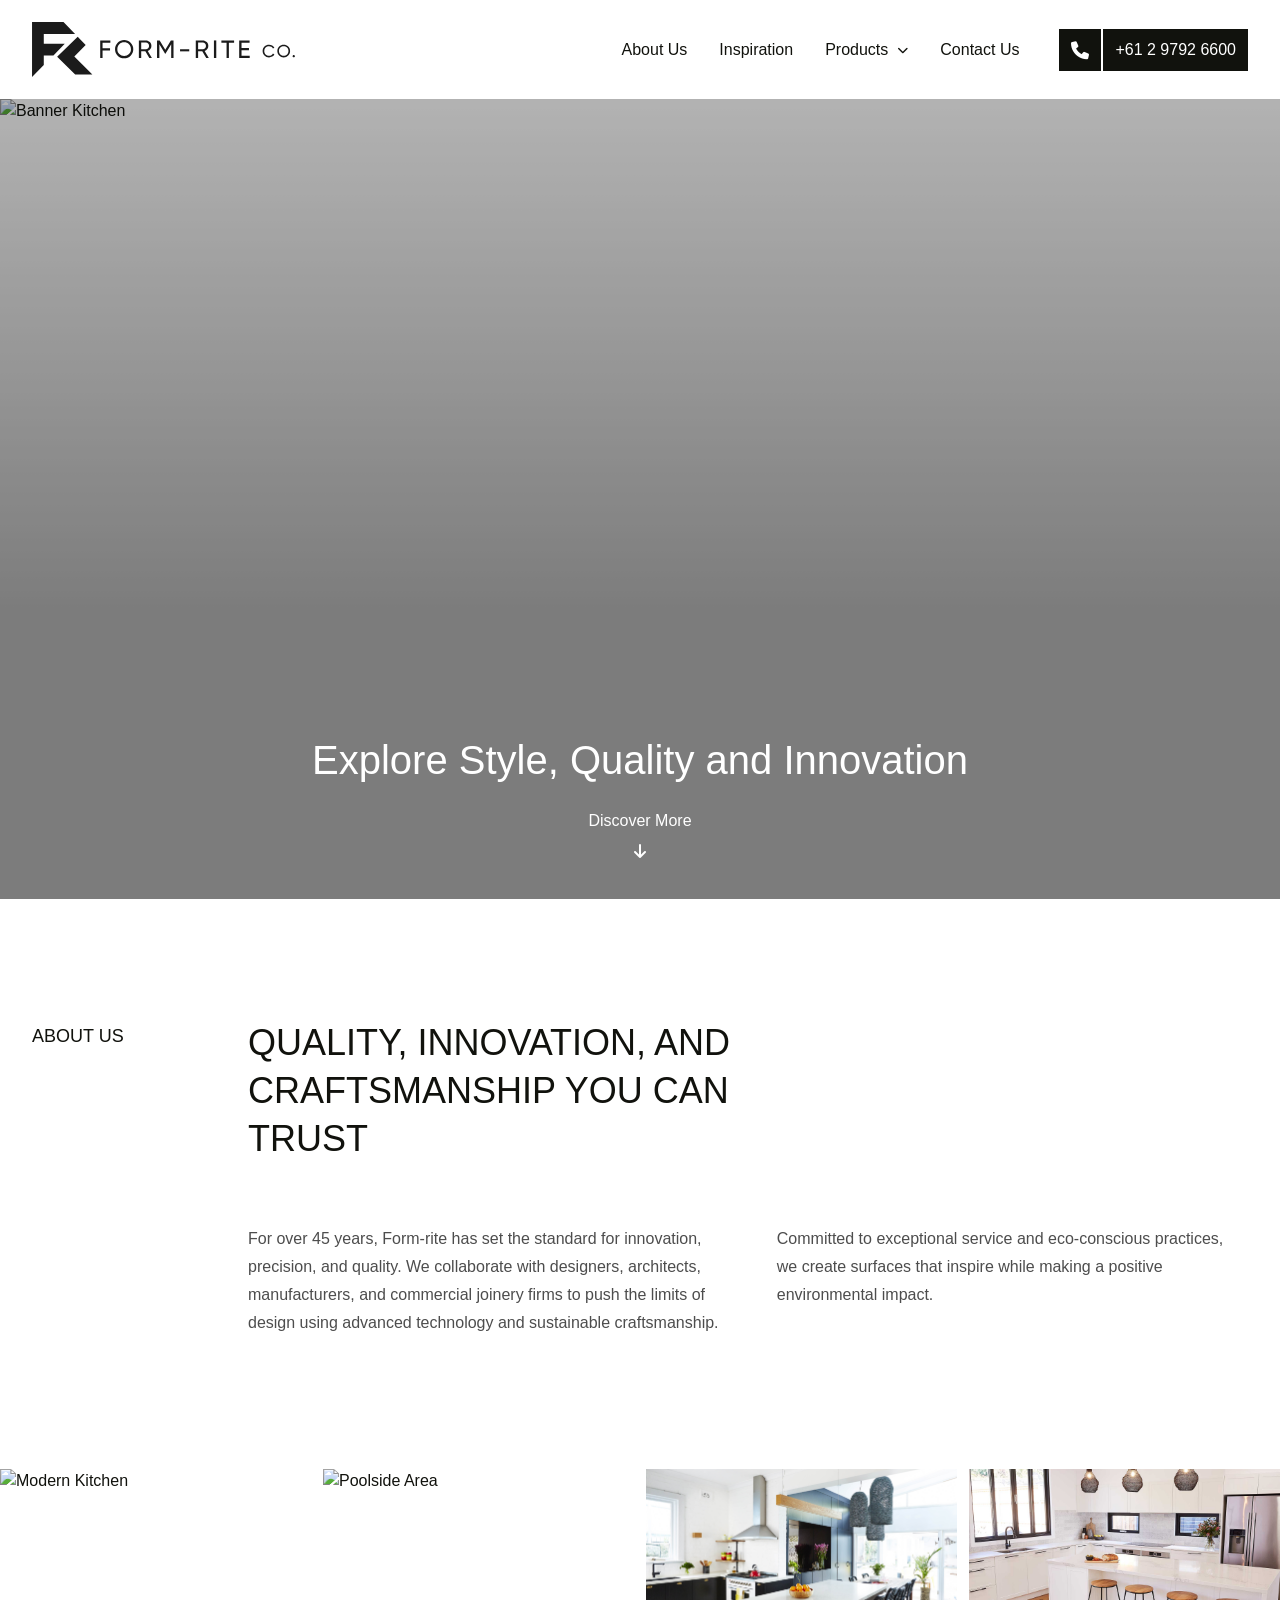
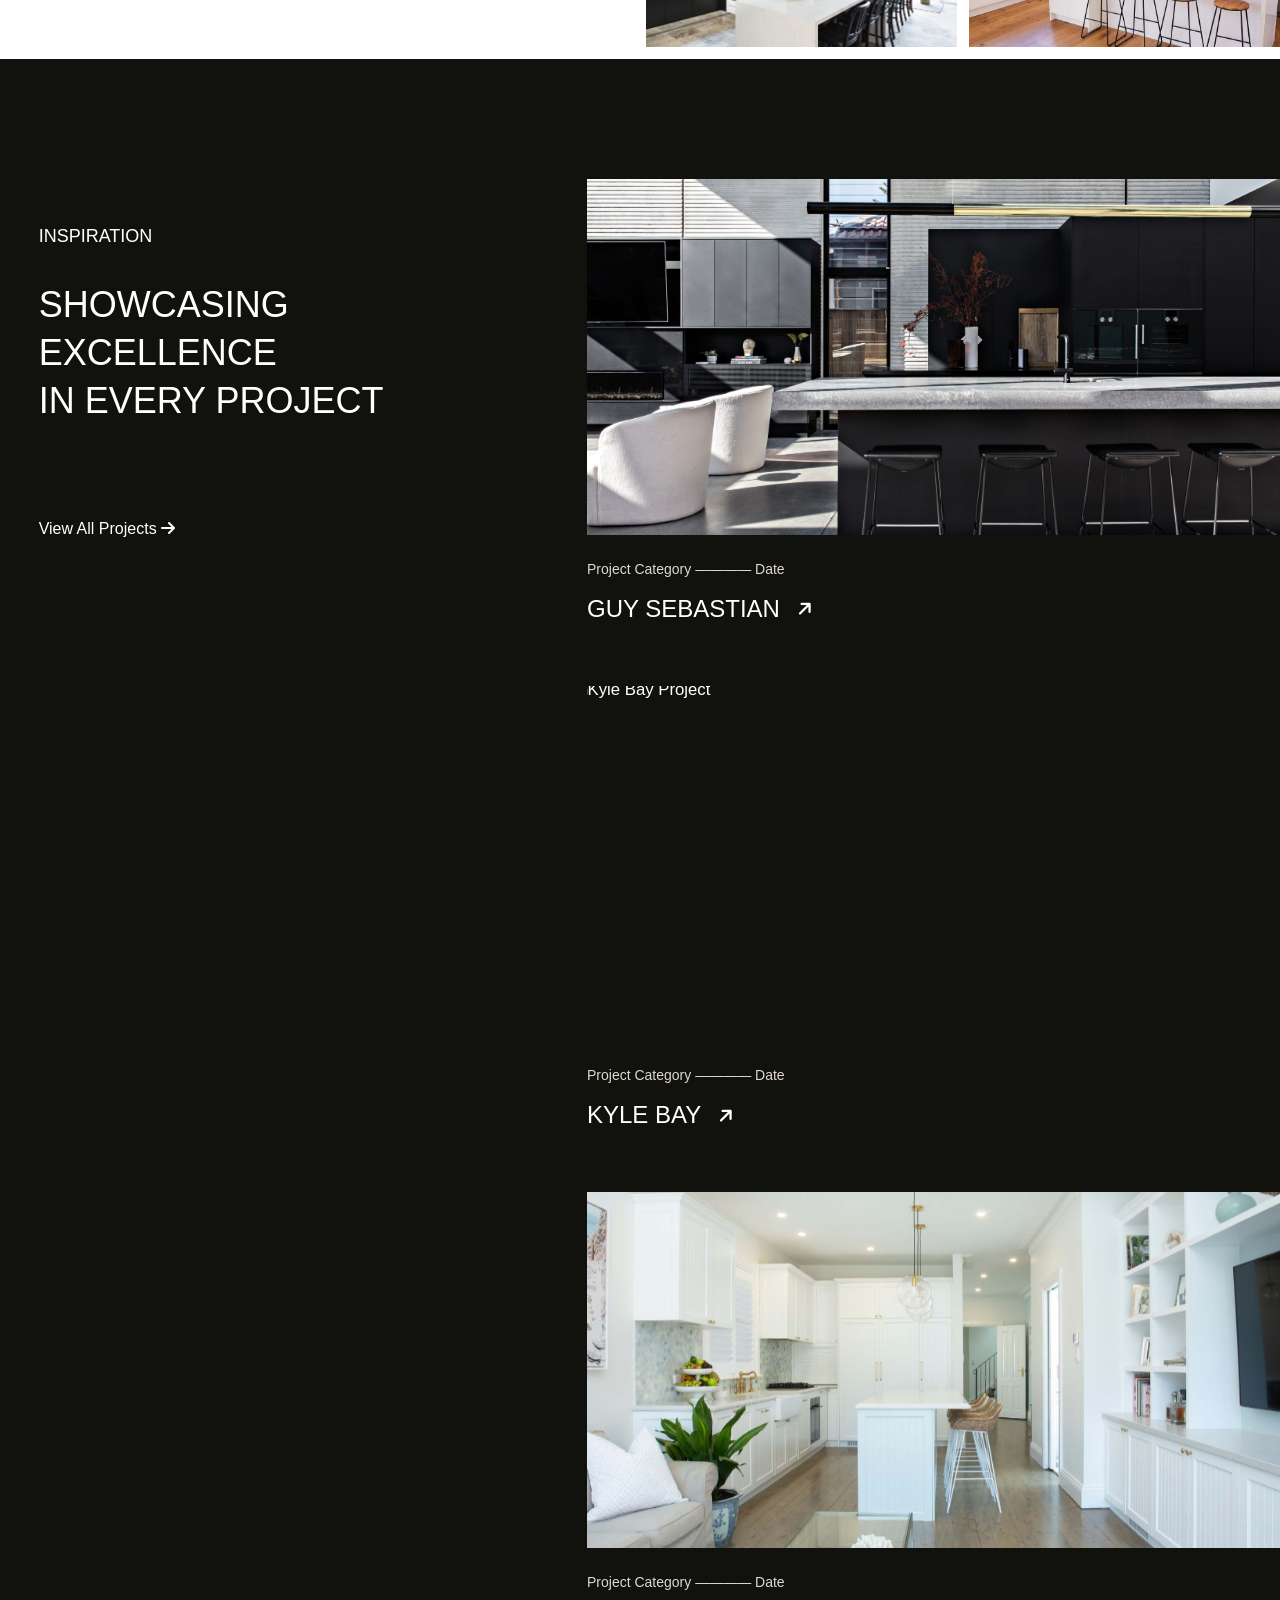
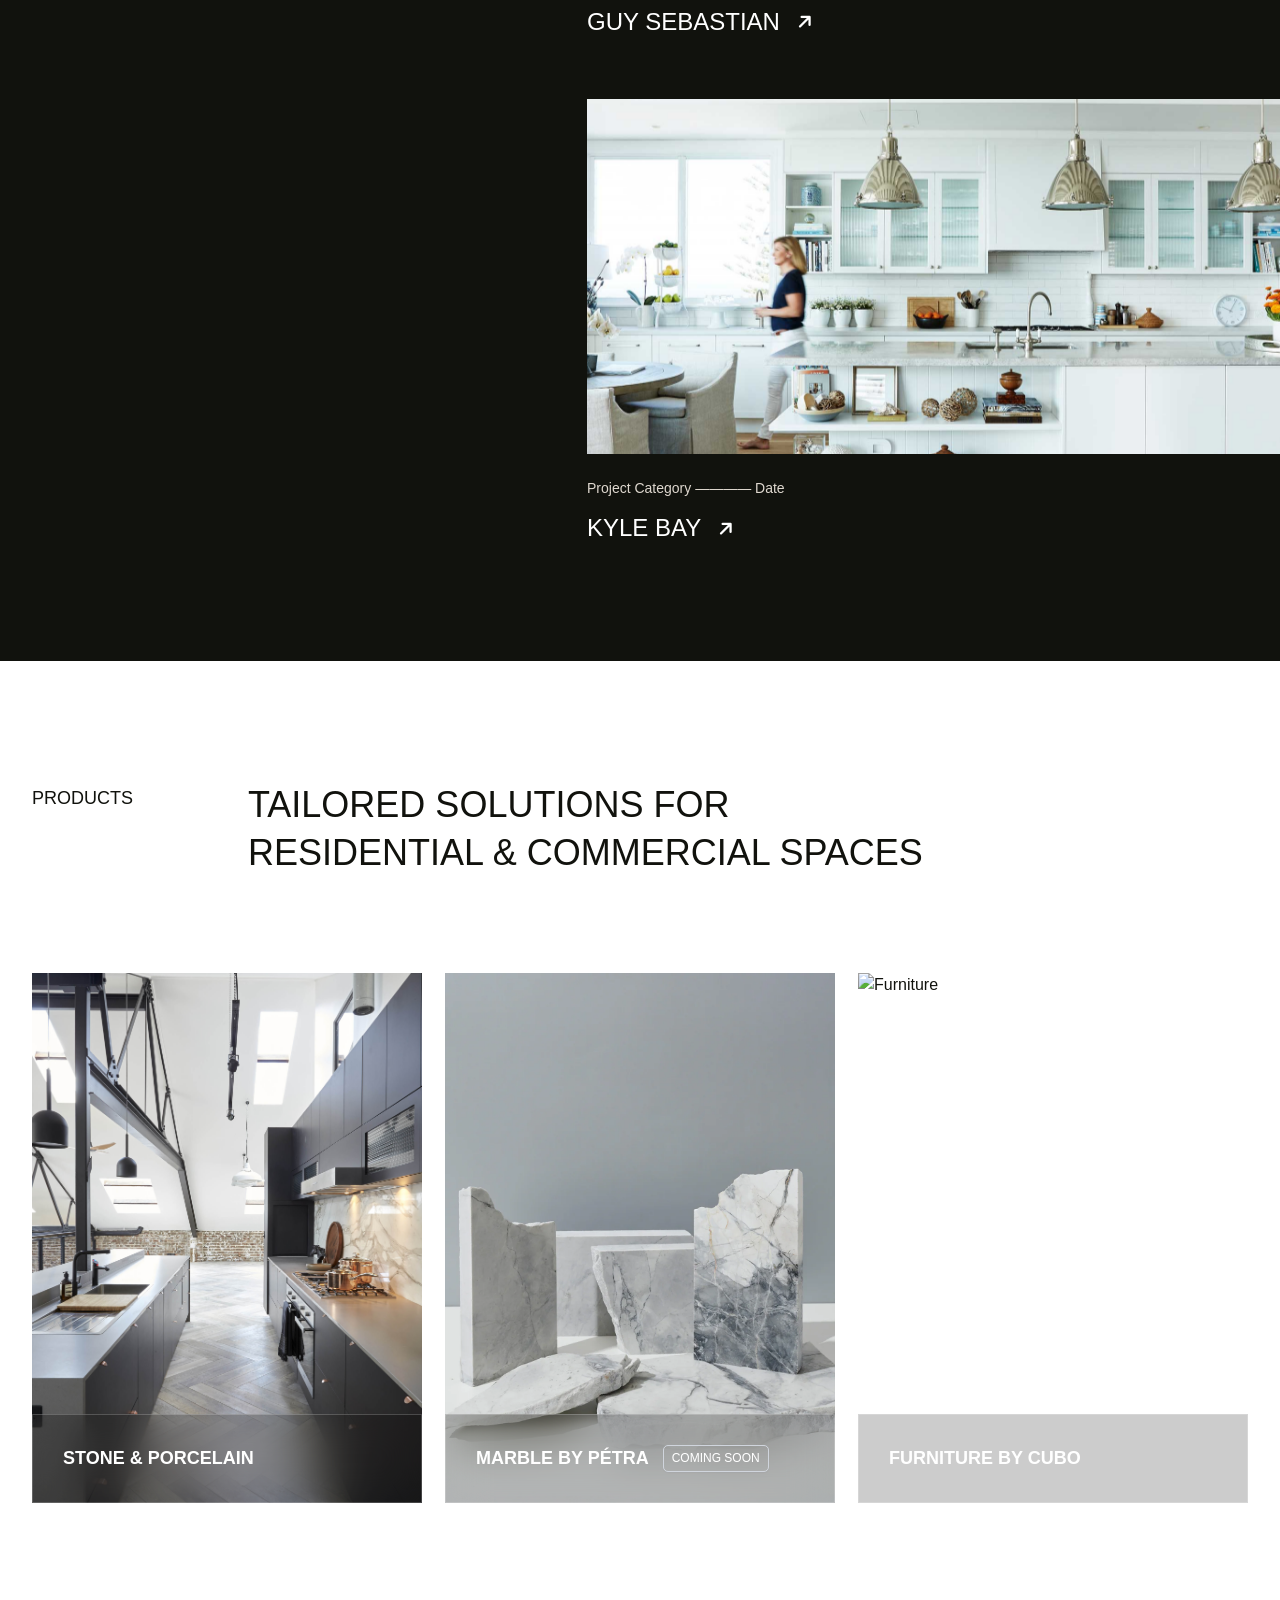
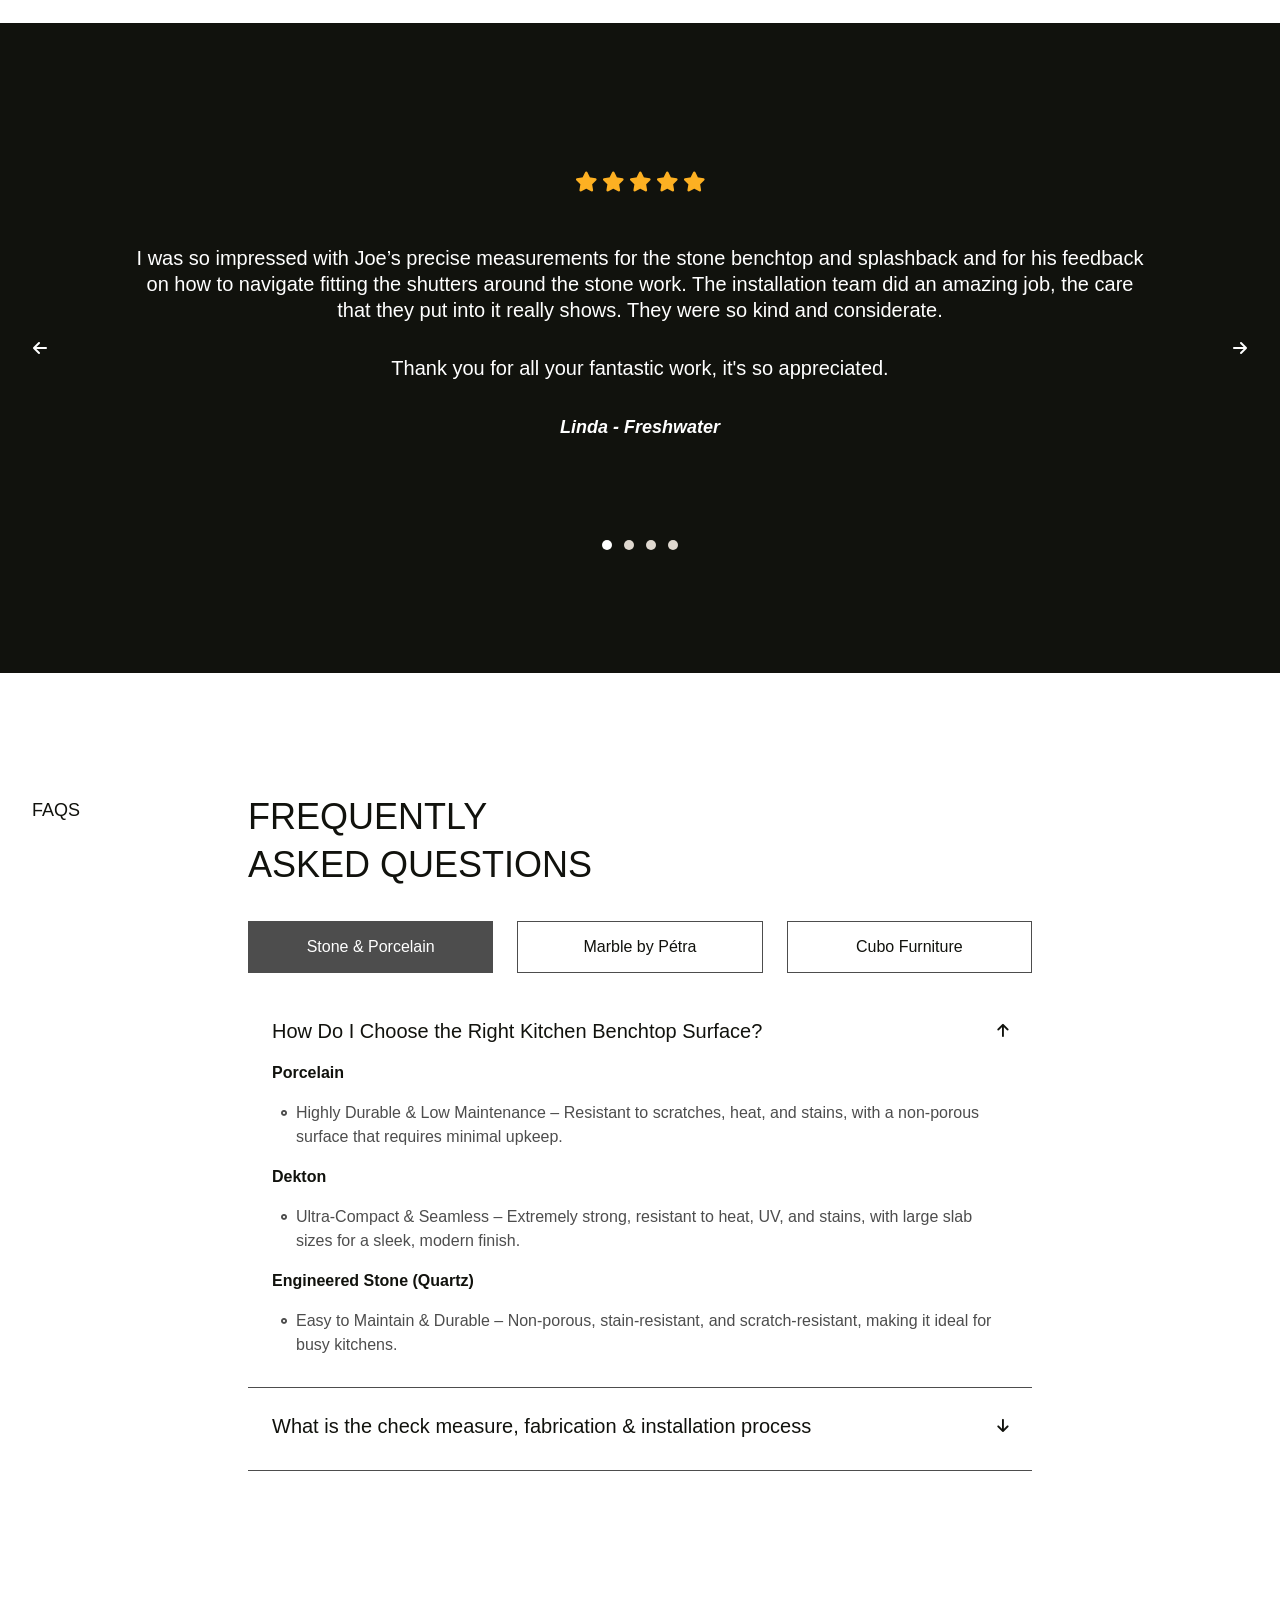
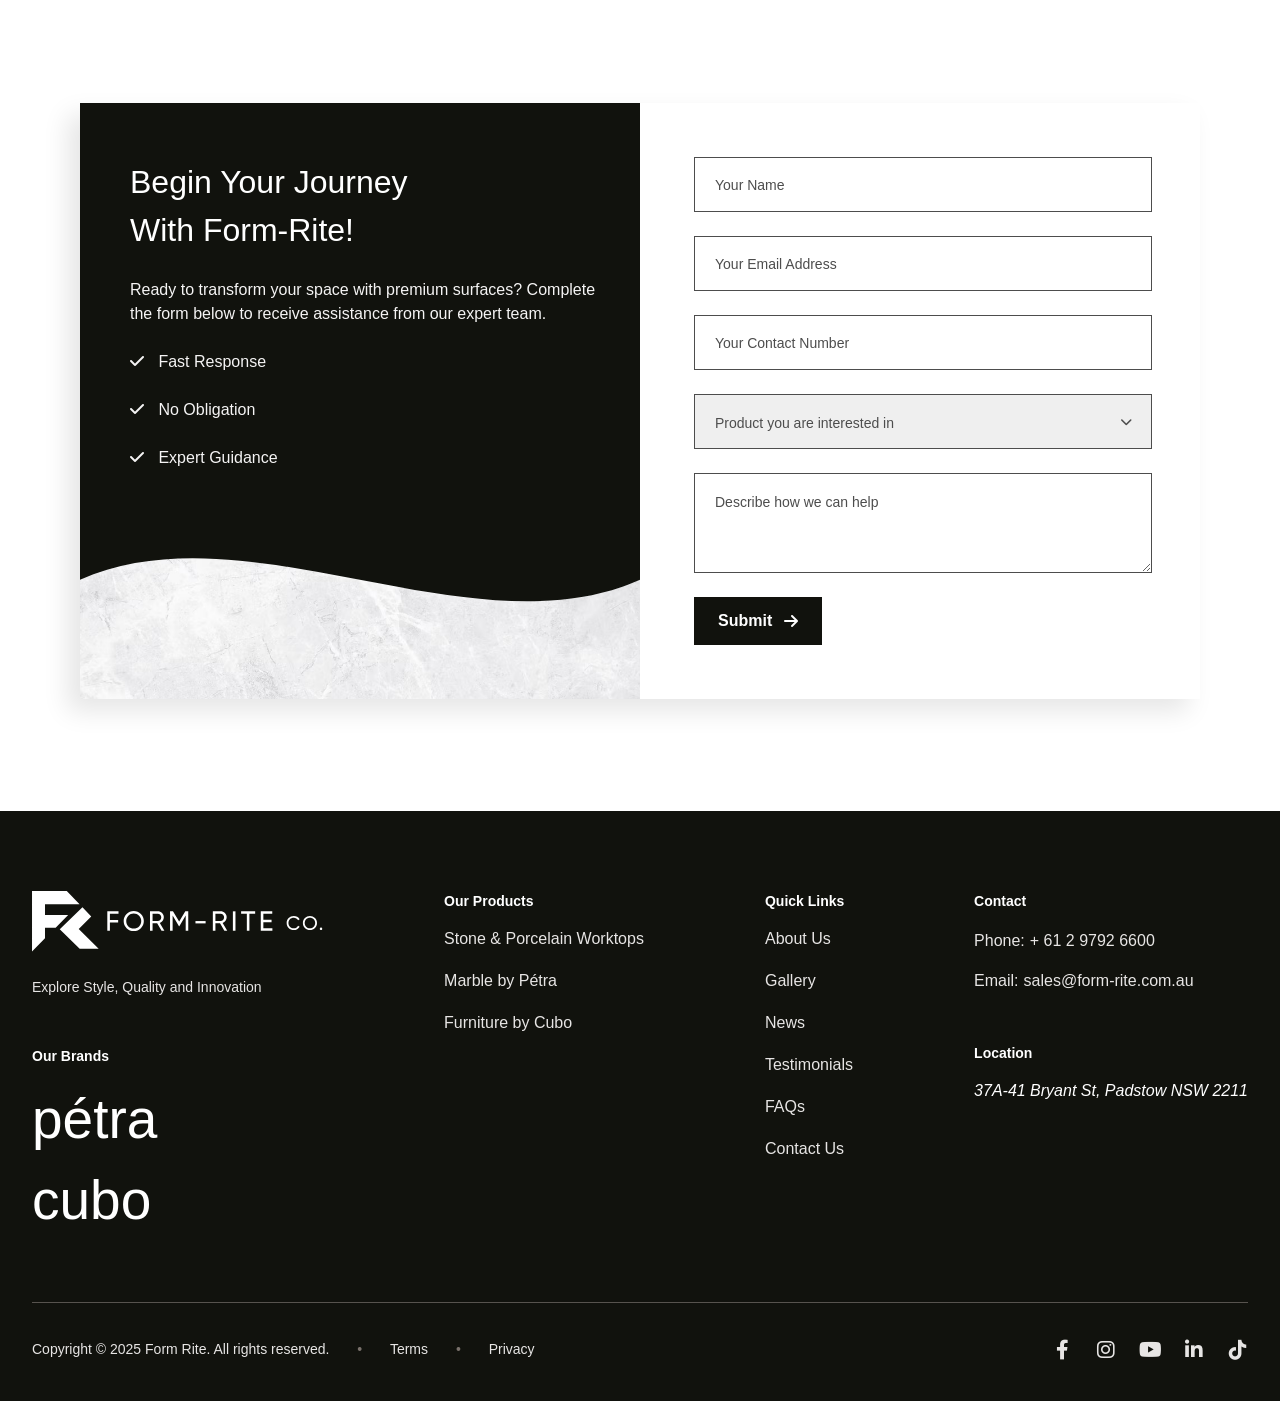
==== commit 3115db16: "trash" ====
--- a/index.html
+++ b/index.html
@@ -23,6 +23,7 @@
     <link rel="stylesheet" href="./css/main.css" />
     <link rel="stylesheet" href="./css/main-responsive.css" />
     <link rel="stylesheet" href="./css/inner-content.css" />
+    <link rel="stylesheet" href="./css/animations.css" />
   </head>
   <body class="site-wrapper">
     <!-- HEADER NAVIGATION -->
@@ -107,7 +108,7 @@
     <section id="about" class="about-section padding-120">
       <div class="wrapper">
         <div class="container">
-          <div class="section-split">
+          <div class="section-split reveal-item">
             <aside class="section-label">ABOUT US</aside>
             <div class="section-content">
               <h2 class="section-heading about-section-heading">
@@ -135,7 +136,7 @@
 
     <!-- Image Gallery  -->
     <section class="image-gallery">
-      <div class="splide" id="image-carousel">
+      <div class="splide reveal-item" id="image-carousel">
         <div class="splide__track">
           <ul class="splide__list">
             <!-- Slide 1 -->
@@ -208,7 +209,7 @@
     </section>
     <!-- INSPIRATION SECTION -->
     <section id="inspiration" class="inspiration-section padding-120">
-      <div class="section-split-inspiration">
+      <div class="section-split-inspiration reveal-item">
         <div class="left-inspiration">
           <aside class="inspiration-sidebar">
             <span class="section-label">INSPIRATION</span>
@@ -222,22 +223,26 @@
           </aside>
         </div>
 
-        <div class="project-list">
+        <div class="project-list reveal-item">
           <!-- Project Item -->
           <article class="project-card">
-            <div class="project-card__image-wrapper">
-              <img
-                src="./images/product-1.png"
-                alt="Guy Sebastian Project"
-                class="project-card__image"
-              />
-            </div>
-            <div class="project-card__details">
-              <span class="project-card__meta">Project Category ———— Date</span>
-              <h3 class="project-card__title">
-                <span>GUY SEBASTIAN</span> <i class="fas fa-arrow-right"></i>
-              </h3>
-            </div>
+            <a href="./inspiration-detail.html">
+              <div class="project-card__image-wrapper">
+                <img
+                  src="./images/product-1.png"
+                  alt="Guy Sebastian Project"
+                  class="project-card__image"
+                />
+              </div>
+              <div class="project-card__details">
+                <span class="project-card__meta"
+                  >Project Category ———— Date</span
+                >
+                <h3 class="project-card__title">
+                  <span>GUY SEBASTIAN</span> <i class="fas fa-arrow-right"></i>
+                </h3>
+              </div>
+            </a>
           </article>
 
           <!-- Project Item -->
@@ -372,7 +377,7 @@
     <section class="testimonials padding-120">
       <div class="wrapper">
         <!-- 1. Added 'splide' class here -->
-        <div class="container splide" id="testimonial-slider">
+        <div class="container splide reveal-item" id="testimonial-slider">
           <!-- CUSTOM ARROWS -->
           <div class="splide__arrows">
             <button class="splide__arrow splide__arrow--prev">
@@ -556,7 +561,7 @@
     <section class="contact-section">
       <div class="wrapper">
         <div class="container">
-          <div class="contact-card">
+          <div class="contact-card reveal-item">
             <!-- LEFT: Info & Wave -->
             <div class="contact-card__info">
               <div class="contact-card__text-content">
@@ -711,5 +716,6 @@
     </footer>
     <script src="./js/dropdown.js"></script>
     <script src="./js/main.js"></script>
+    <script src="./js/animations.js"></script>
   </body>
 </html>
--- a/css/base.css
+++ b/css/base.css
@@ -1,6 +1,7 @@
 @import url("https://fonts.cdnfonts.com/css/almarai");
 @import url("https://fonts.cdnfonts.com/css/inter");
 @import url("https://fonts.cdnfonts.com/css/futura-lt");
+
 :root {
   /* Font  */
   --heading-font: "Almarai", sans-serif;
@@ -42,7 +43,10 @@
   /* Prevent Safari from overriding font sizes */
   -webkit-text-size-adjust: 100%;
 }
+/* Animation  */
+
 /* --- Base Body Styles --- */
+
 body {
   font-family: var(--body-font);
   font-size: 1.6rem; /* Becomes 16px due to 62.5% html font-size */
--- a/css/main-responsive.css
+++ b/css/main-responsive.css
@@ -39,6 +39,15 @@
   .main-header__logo img {
     height: 40px;
   }
+
+  .main-nav__link:hover::after,
+  .main-nav__link.active::after {
+    width: 0; /* This defines the "half underline" */
+  }
+  .main-nav__link:hover {
+    background: var(--color-black);
+    color: var(--color-white);
+  }
 }
 
 @media (max-width: 1024px) {
@@ -92,7 +101,7 @@
     display: flex; /* Flex to keep text and icon on same line */
     justify-content: space-between; /* Icon to the far right */
     width: 100%;
-    padding: 2rem 0; /* Large clickable area */
+    padding: 2rem 2rem; /* Large clickable area */
     font-size: 2rem;
     text-align: left;
   }
--- a/css/animations.css
+++ b/css/animations.css
@@ -0,0 +1,17 @@
+/* The starting state for every animated element */
+.reveal-item {
+  opacity: 0;
+  transform: translateY(60px); /* Start 60px lower */
+  transition:
+    transform 1.2s cubic-bezier(0.2, 1, 0.3, 1),
+    opacity 1.2s ease-out;
+  /* This delay is set by JavaScript */
+  transition-delay: var(--delay, 0s);
+  will-change: transform, opacity;
+}
+
+/* The state when the element enters the screen */
+.reveal-item.is-visible {
+  opacity: 1;
+  transform: translateY(0);
+}
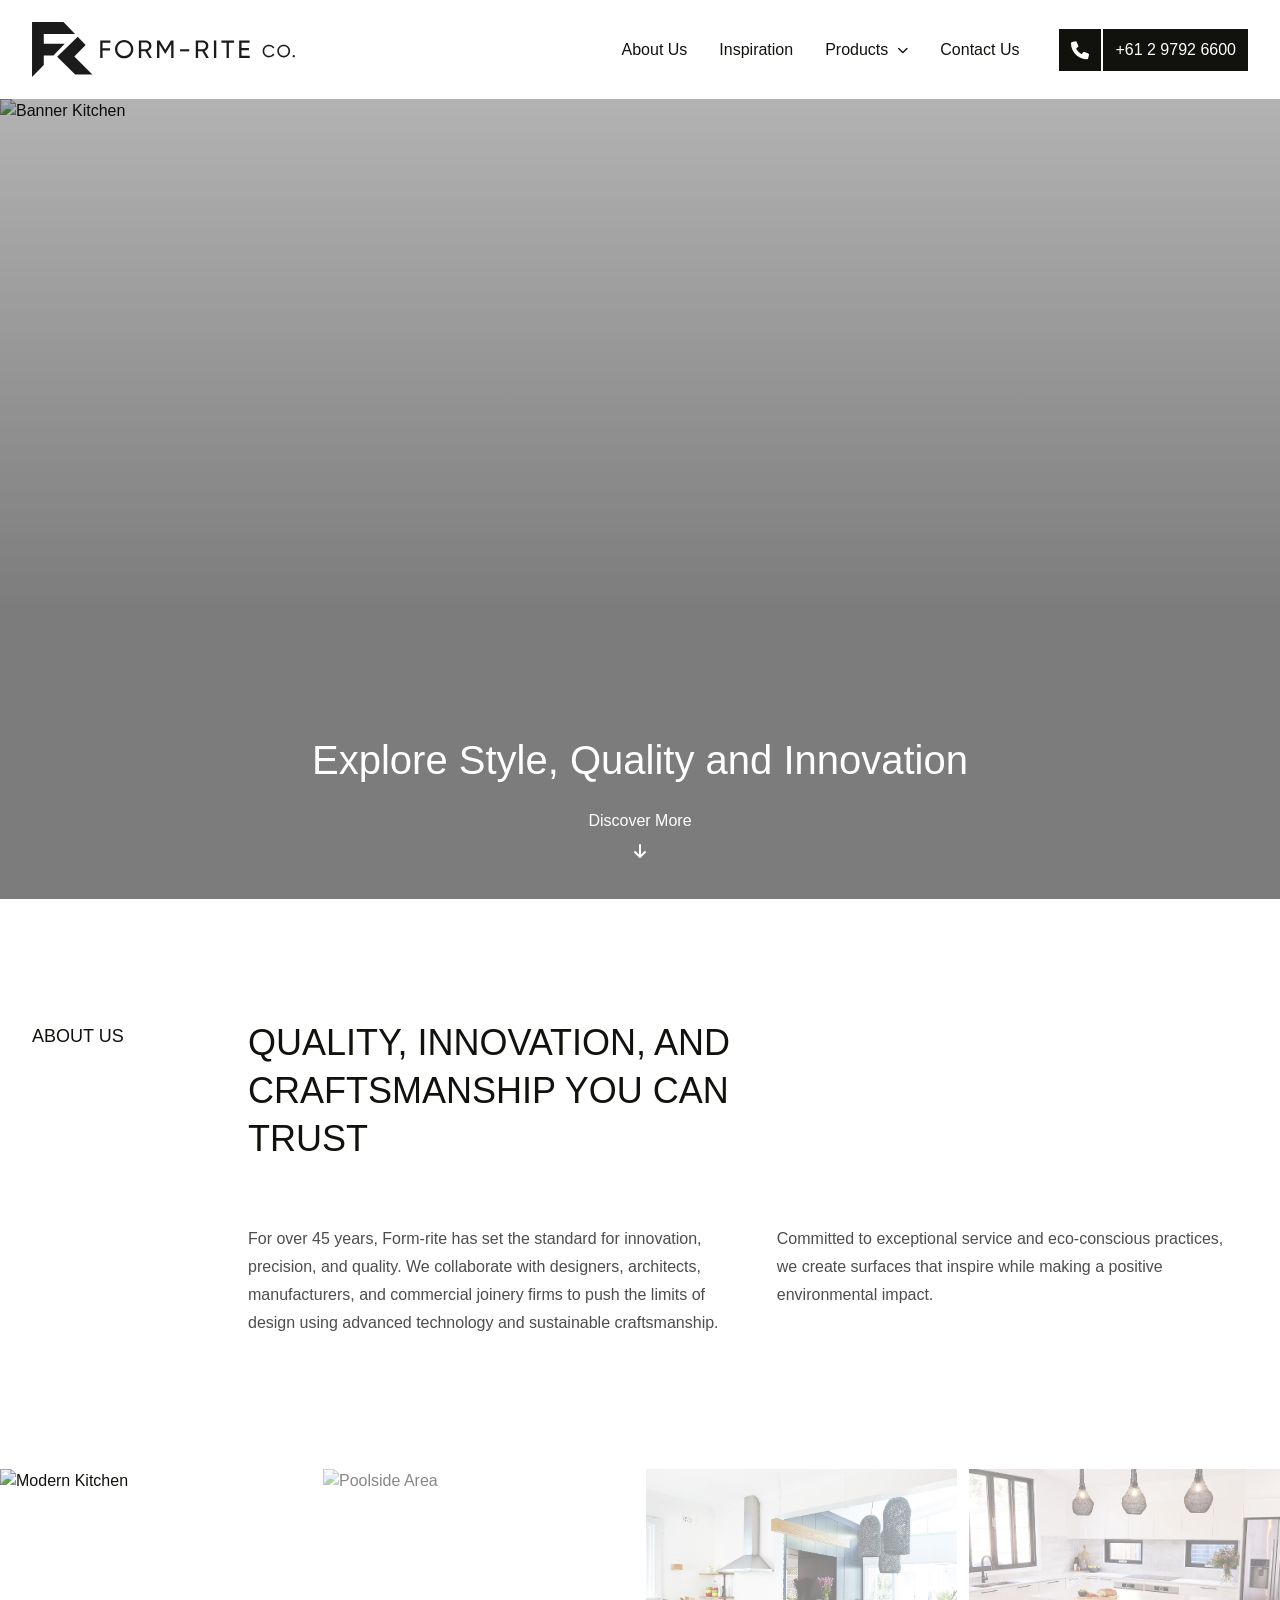
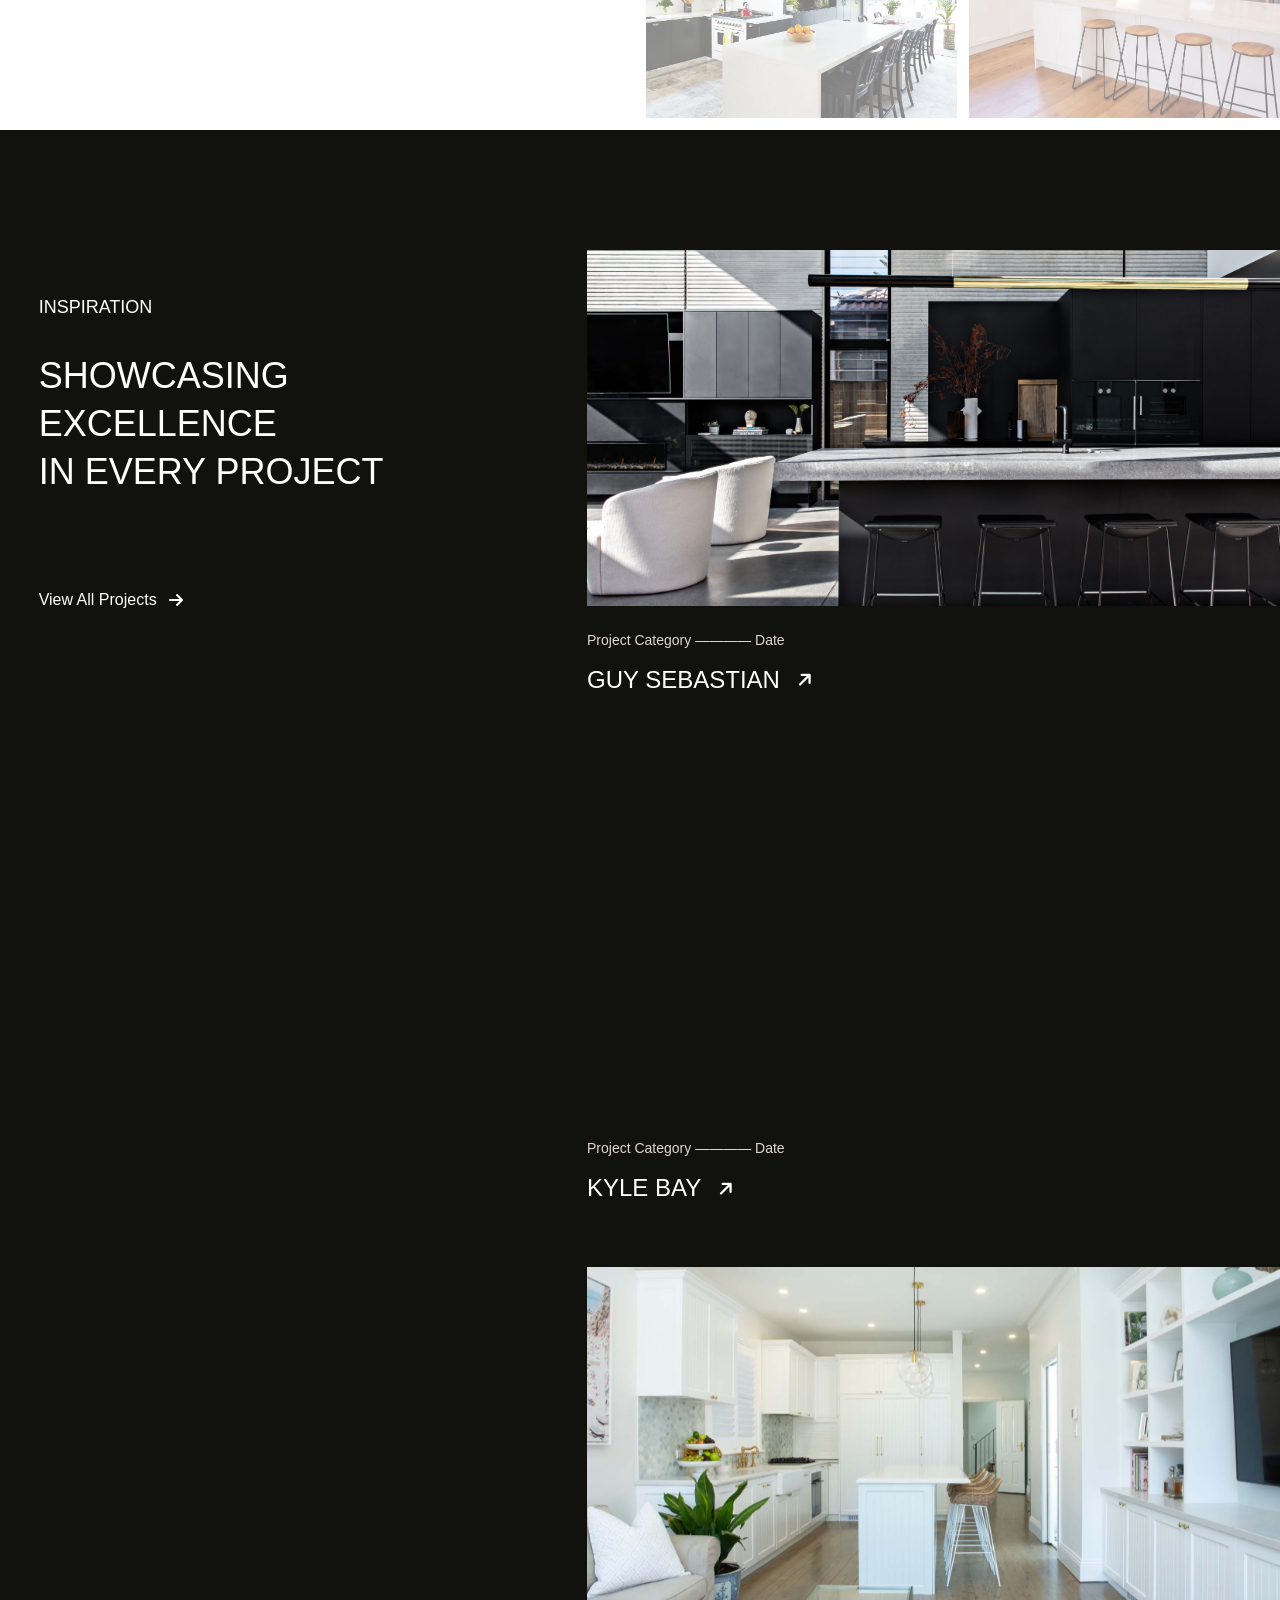
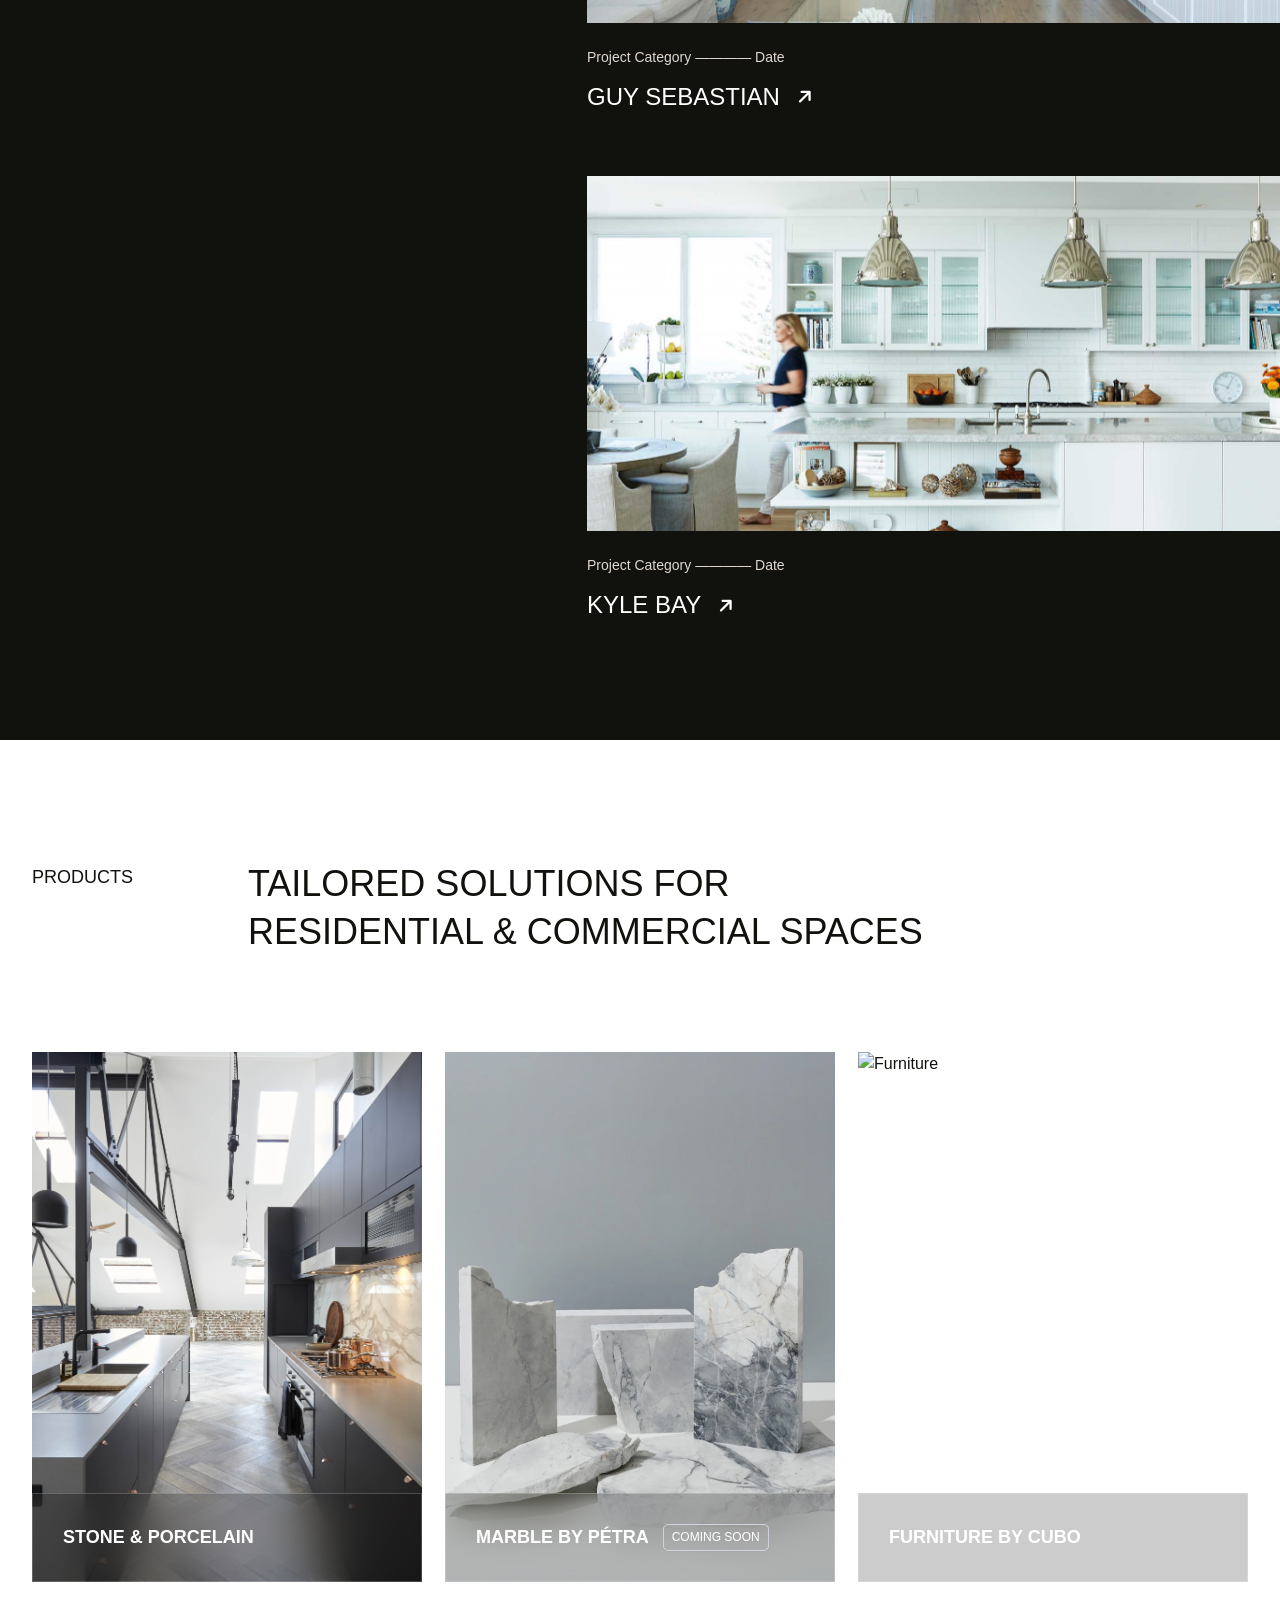
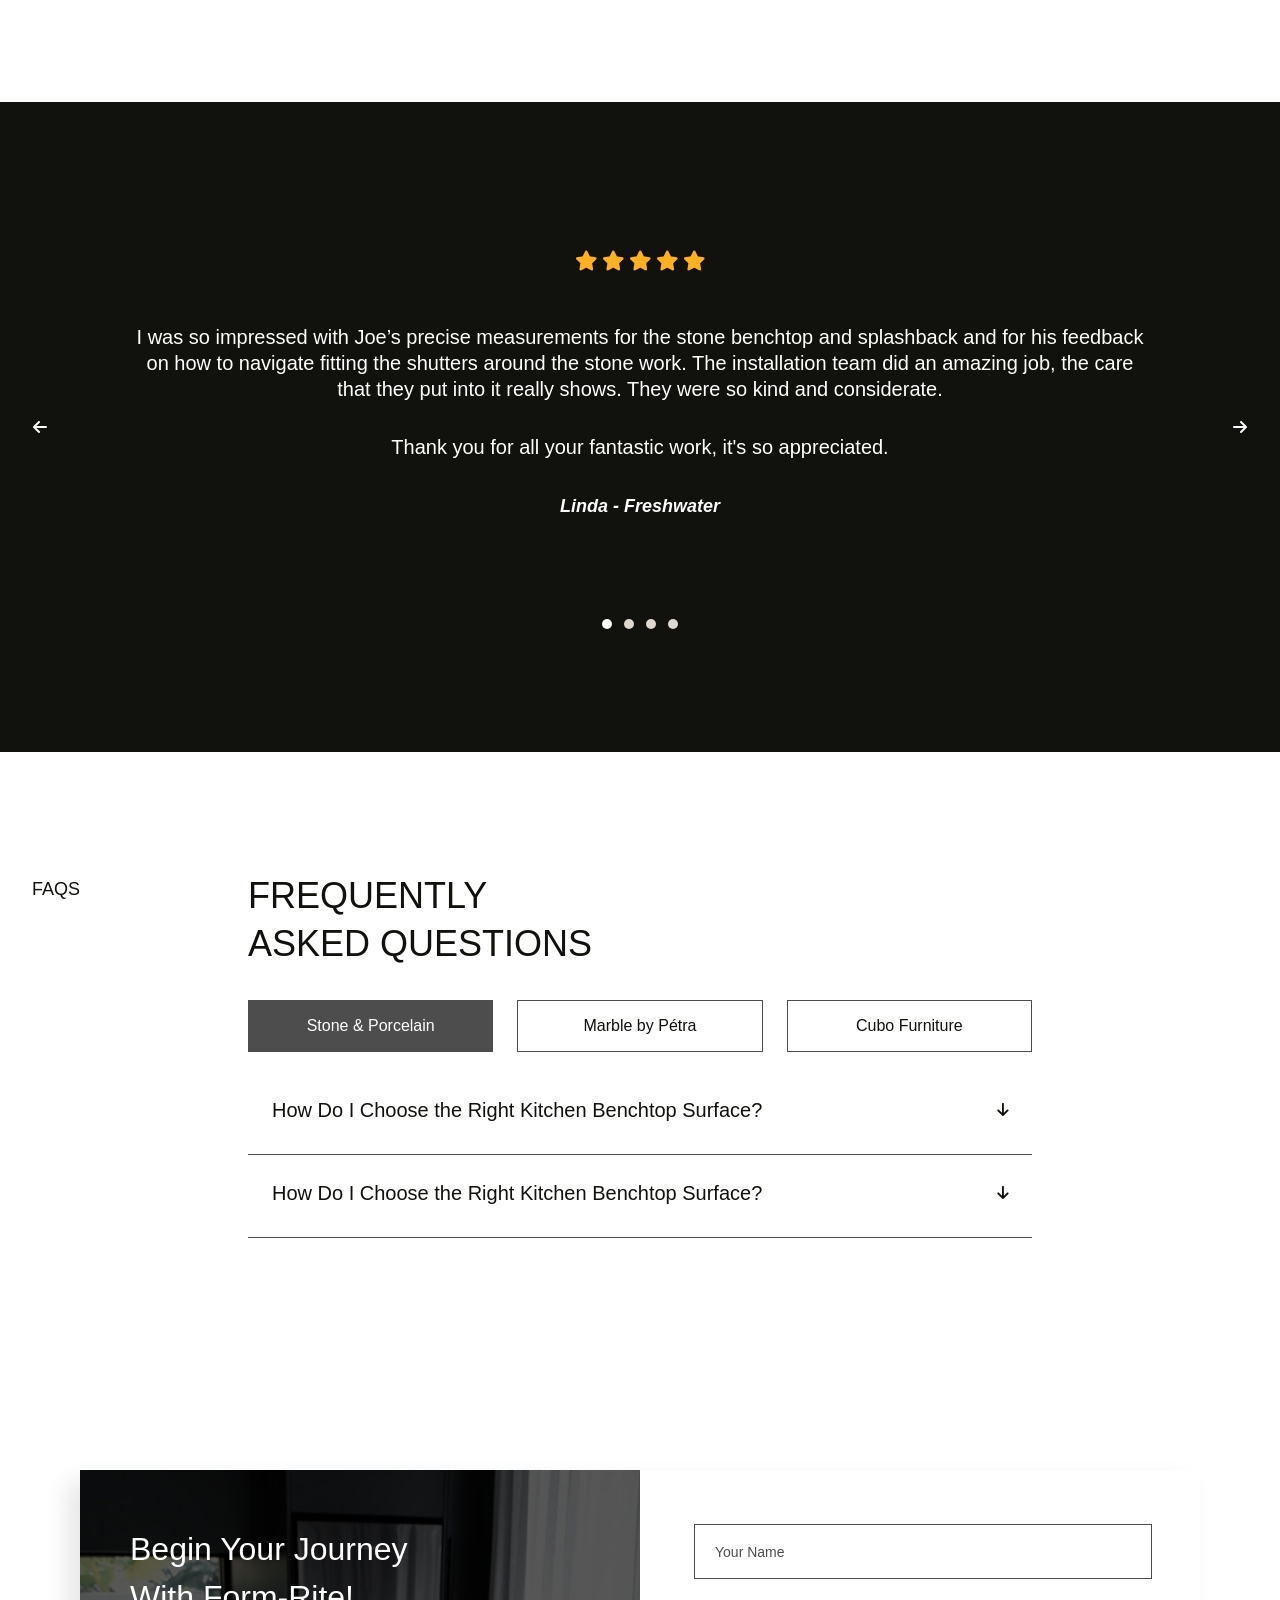
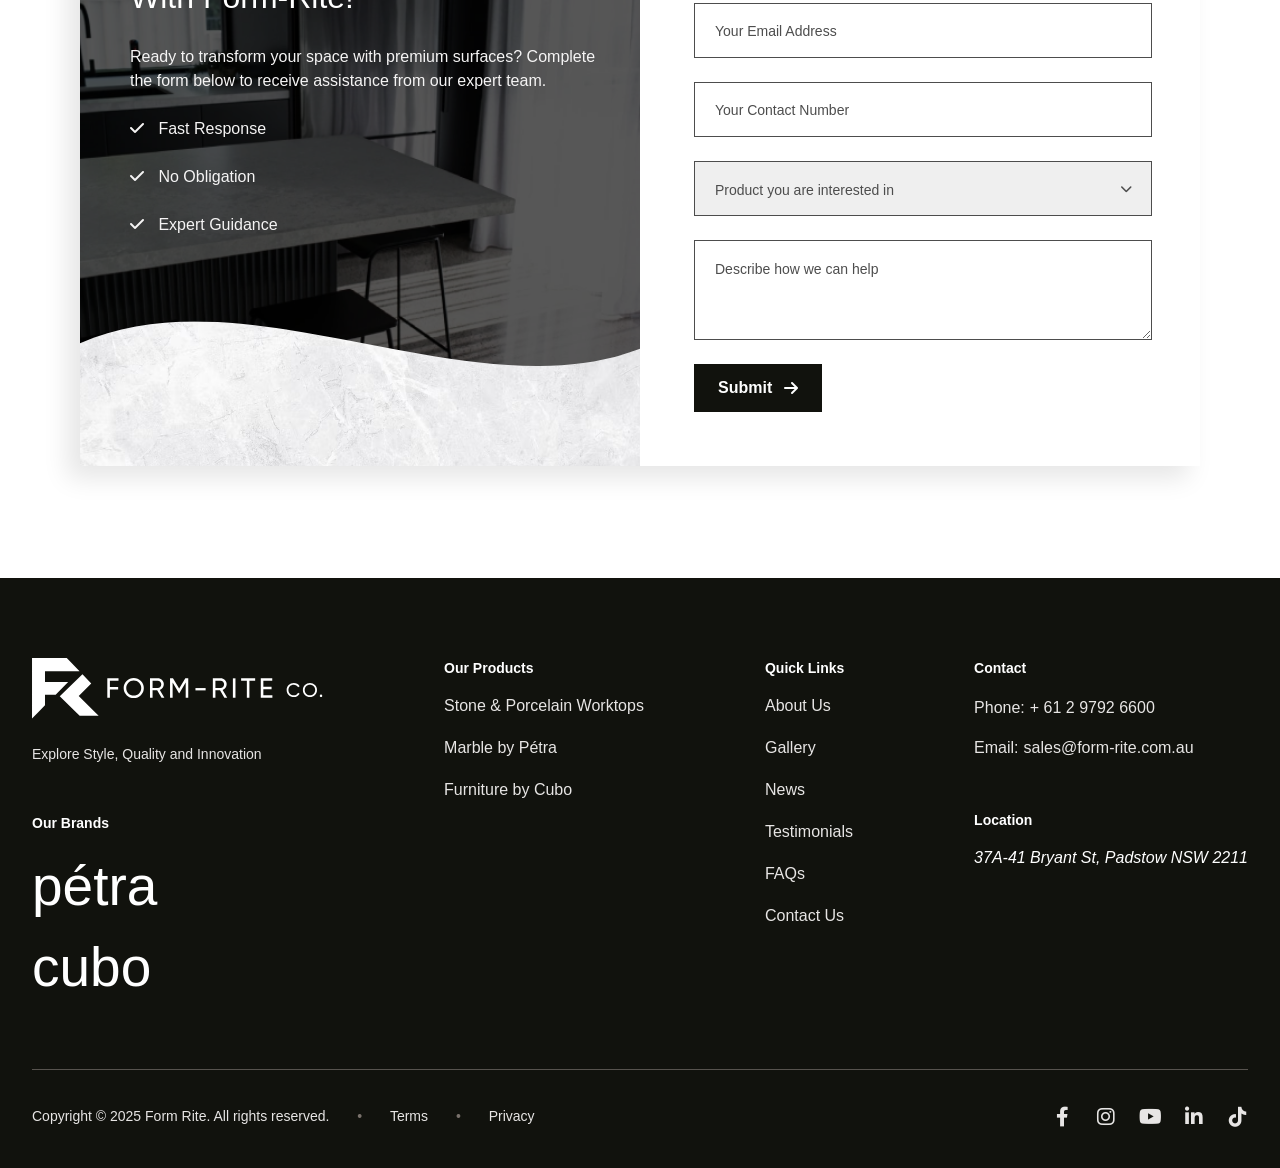
==== commit 2485f0e6: "Animations" ====
--- a/index.html
+++ b/index.html
@@ -247,19 +247,23 @@
 
           <!-- Project Item -->
           <article class="project-card">
-            <div class="project-card__image-wrapper">
-              <img
-                src="./images/product-2.jpg"
-                alt="Kyle Bay Project"
-                class="project-card__image"
-              />
-            </div>
-            <div class="project-card__details">
-              <span class="project-card__meta">Project Category ———— Date</span>
-              <h3 class="project-card__title">
-                <span>KYLE BAY</span> <i class="fas fa-arrow-right"></i>
-              </h3>
-            </div>
+            <a href="./inspiration-detail.html">
+              <div class="project-card__image-wrapper">
+                <img
+                  src="./images/product-2.jpg"
+                  alt="Kyle Bay Project"
+                  class="project-card__image"
+                />
+              </div>
+              <div class="project-card__details">
+                <span class="project-card__meta"
+                  >Project Category ———— Date</span
+                >
+                <h3 class="project-card__title">
+                  <span>KYLE BAY</span> <i class="fas fa-arrow-right"></i>
+                </h3>
+              </div>
+            </a>
           </article>
 
           <!-- Project Item -->
@@ -495,60 +499,281 @@
         <div class="container">
           <div class="tab-system">
             <div class="tab-system__header">
-              <button class="tab-btn btn-active">Stone & Porcelain</button>
-              <button class="tab-btn">Marble by Pétra</button>
-              <button class="tab-btn">Cubo Furniture</button>
-            </div>
-
-            <div class="accordion">
-              <div class="accordion__item accordion__item--active">
-                <div class="accordion__header">
-                  <span>
-                    How Do I Choose the Right Kitchen Benchtop Surface?
-                  </span>
-                  <i class="fas fa-arrow-up"></i>
-                </div>
-                <div class="accordion__body">
-                  <div class="faq-content">
-                    <h4>Porcelain</h4>
-                    <p>
-                      <i class="fas fa-dot-circle"></i>
-                      <span>
-                        <span class="faq-bold"
-                          >Highly Durable & Low Maintenance</span
-                        >
-                        – Resistant to scratches, heat, and stains, with a
-                        non-porous surface that requires minimal upkeep.
-                      </span>
-                    </p>
-                    <h4>Dekton</h4>
-                    <p>
-                      <i class="fas fa-dot-circle"></i>
-                      <span>
-                        <span class="faq-bold">Ultra-Compact & Seamless</span> –
-                        Extremely strong, resistant to heat, UV, and stains,
-                        with large slab sizes for a sleek, modern finish.
-                      </span>
-                    </p>
-                    <h4>Engineered Stone (Quartz)</h4>
-                    <p>
-                      <i class="fas fa-dot-circle"></i>
-                      <span>
-                        <span class="faq-bold">Easy to Maintain & Durable</span>
-                        – Non-porous, stain-resistant, and scratch-resistant,
-                        making it ideal for busy kitchens.
-                      </span>
-                    </p>
-                  </div>
-                </div>
-              </div>
-              <div class="accordion__item">
-                <div class="accordion__header">
-                  <span
-                    >What is the check measure, fabrication & installation
-                    process</span
-                  >
-                  <i class="fas fa-arrow-down"></i>
+              <button class="tab-btn btn-active" data-tab="stone">
+                Stone & Porcelain
+              </button>
+              <button class="tab-btn" data-tab="marble">Marble by Pétra</button>
+              <button class="tab-btn" data-tab="cubo">Cubo Furniture</button>
+            </div>
+            <div id="stone" class="tab-content tab-active">
+              <div class="accordion">
+                <div class="accordion__item">
+                  <div class="accordion__header">
+                    <span>
+                      How Do I Choose the Right Kitchen Benchtop Surface?
+                    </span>
+                    <i class="fas fa-arrow-down"></i>
+                  </div>
+                  <div class="accordion__body">
+                    <div class="faq-content">
+                      <h4>Porcelain</h4>
+                      <p>
+                        <i class="fas fa-dot-circle"></i>
+                        <span>
+                          <span class="faq-bold"
+                            >Highly Durable & Low Maintenance</span
+                          >
+                          – Resistant to scratches, heat, and stains, with a
+                          non-porous surface that requires minimal upkeep.
+                        </span>
+                      </p>
+                      <h4>Dekton</h4>
+                      <p>
+                        <i class="fas fa-dot-circle"></i>
+                        <span>
+                          <span class="faq-bold">Ultra-Compact & Seamless</span>
+                          – Extremely strong, resistant to heat, UV, and stains,
+                          with large slab sizes for a sleek, modern finish.
+                        </span>
+                      </p>
+                      <h4>Engineered Stone (Quartz)</h4>
+                      <p>
+                        <i class="fas fa-dot-circle"></i>
+                        <span>
+                          <span class="faq-bold"
+                            >Easy to Maintain & Durable</span
+                          >
+                          – Non-porous, stain-resistant, and scratch-resistant,
+                          making it ideal for busy kitchens.
+                        </span>
+                      </p>
+                    </div>
+                  </div>
+                </div>
+                <div class="accordion__item">
+                  <div class="accordion__header">
+                    <span>
+                      How Do I Choose the Right Kitchen Benchtop Surface?
+                    </span>
+                    <i class="fas fa-arrow-down"></i>
+                  </div>
+                  <div class="accordion__body">
+                    <div class="faq-content">
+                      <h4>Porcelain</h4>
+                      <p>
+                        <i class="fas fa-dot-circle"></i>
+                        <span>
+                          <span class="faq-bold"
+                            >Highly Durable & Low Maintenance</span
+                          >
+                          – Resistant to scratches, heat, and stains, with a
+                          non-porous surface that requires minimal upkeep.
+                        </span>
+                      </p>
+                      <h4>Dekton</h4>
+                      <p>
+                        <i class="fas fa-dot-circle"></i>
+                        <span>
+                          <span class="faq-bold">Ultra-Compact & Seamless</span>
+                          – Extremely strong, resistant to heat, UV, and stains,
+                          with large slab sizes for a sleek, modern finish.
+                        </span>
+                      </p>
+                      <h4>Engineered Stone (Quartz)</h4>
+                      <p>
+                        <i class="fas fa-dot-circle"></i>
+                        <span>
+                          <span class="faq-bold"
+                            >Easy to Maintain & Durable</span
+                          >
+                          – Non-porous, stain-resistant, and scratch-resistant,
+                          making it ideal for busy kitchens.
+                        </span>
+                      </p>
+                    </div>
+                  </div>
+                </div>
+              </div>
+            </div>
+            <div id="marble" class="tab-content">
+              <div class="accordion">
+                <div class="accordion__item">
+                  <div class="accordion__header">
+                    <span>
+                      How Do I Choose the Right Kitchen Benchtop Surface?
+                    </span>
+                    <i class="fas fa-arrow-down"></i>
+                  </div>
+                  <div class="accordion__body">
+                    <div class="faq-content">
+                      <h4>Porcelain</h4>
+                      <p>
+                        <i class="fas fa-dot-circle"></i>
+                        <span>
+                          <span class="faq-bold"
+                            >Highly Durable & Low Maintenance</span
+                          >
+                          – Resistant to scratches, heat, and stains, with a
+                          non-porous surface that requires minimal upkeep.
+                        </span>
+                      </p>
+                      <h4>Dekton</h4>
+                      <p>
+                        <i class="fas fa-dot-circle"></i>
+                        <span>
+                          <span class="faq-bold">Ultra-Compact & Seamless</span>
+                          – Extremely strong, resistant to heat, UV, and stains,
+                          with large slab sizes for a sleek, modern finish.
+                        </span>
+                      </p>
+                      <h4>Engineered Stone (Quartz)</h4>
+                      <p>
+                        <i class="fas fa-dot-circle"></i>
+                        <span>
+                          <span class="faq-bold"
+                            >Easy to Maintain & Durable</span
+                          >
+                          – Non-porous, stain-resistant, and scratch-resistant,
+                          making it ideal for busy kitchens.
+                        </span>
+                      </p>
+                    </div>
+                  </div>
+                </div>
+                <div class="accordion__item">
+                  <div class="accordion__header">
+                    <span
+                      >What is the check measure, fabrication & installation
+                      process</span
+                    >
+                    <i class="fas fa-arrow-down"></i>
+                  </div>
+                  <div class="accordion__body">
+                    <div class="faq-content">
+                      <h4>Porcelain</h4>
+                      <p>
+                        <i class="fas fa-dot-circle"></i>
+                        <span>
+                          <span class="faq-bold"
+                            >Highly Durable & Low Maintenance</span
+                          >
+                          – Resistant to scratches, heat, and stains, with a
+                          non-porous surface that requires minimal upkeep.
+                        </span>
+                      </p>
+                      <h4>Dekton</h4>
+                      <p>
+                        <i class="fas fa-dot-circle"></i>
+                        <span>
+                          <span class="faq-bold">Ultra-Compact & Seamless</span>
+                          – Extremely strong, resistant to heat, UV, and stains,
+                          with large slab sizes for a sleek, modern finish.
+                        </span>
+                      </p>
+                      <h4>Engineered Stone (Quartz)</h4>
+                      <p>
+                        <i class="fas fa-dot-circle"></i>
+                        <span>
+                          <span class="faq-bold"
+                            >Easy to Maintain & Durable</span
+                          >
+                          – Non-porous, stain-resistant, and scratch-resistant,
+                          making it ideal for busy kitchens.
+                        </span>
+                      </p>
+                    </div>
+                  </div>
+                </div>
+              </div>
+            </div>
+            <div id="cubo" class="tab-content">
+              <div class="accordion">
+                <div class="accordion__item">
+                  <div class="accordion__header">
+                    <span>
+                      How Do I Choose the Right Kitchen Benchtop Surface?
+                    </span>
+                    <i class="fas fa-arrow-down"></i>
+                  </div>
+                  <div class="accordion__body">
+                    <div class="faq-content">
+                      <h4>Porcelain</h4>
+                      <p>
+                        <i class="fas fa-dot-circle"></i>
+                        <span>
+                          <span class="faq-bold"
+                            >Highly Durable & Low Maintenance</span
+                          >
+                          – Resistant to scratches, heat, and stains, with a
+                          non-porous surface that requires minimal upkeep.
+                        </span>
+                      </p>
+                      <h4>Dekton</h4>
+                      <p>
+                        <i class="fas fa-dot-circle"></i>
+                        <span>
+                          <span class="faq-bold">Ultra-Compact & Seamless</span>
+                          – Extremely strong, resistant to heat, UV, and stains,
+                          with large slab sizes for a sleek, modern finish.
+                        </span>
+                      </p>
+                      <h4>Engineered Stone (Quartz)</h4>
+                      <p>
+                        <i class="fas fa-dot-circle"></i>
+                        <span>
+                          <span class="faq-bold"
+                            >Easy to Maintain & Durable</span
+                          >
+                          – Non-porous, stain-resistant, and scratch-resistant,
+                          making it ideal for busy kitchens.
+                        </span>
+                      </p>
+                    </div>
+                  </div>
+                </div>
+                <div class="accordion__item">
+                  <div class="accordion__header">
+                    <span
+                      >What is the check measure, fabrication & installation
+                      process</span
+                    >
+                    <i class="fas fa-arrow-down"></i>
+                  </div>
+                  <div class="accordion__body">
+                    <div class="faq-content">
+                      <h4>Porcelain</h4>
+                      <p>
+                        <i class="fas fa-dot-circle"></i>
+                        <span>
+                          <span class="faq-bold"
+                            >Highly Durable & Low Maintenance</span
+                          >
+                          – Resistant to scratches, heat, and stains, with a
+                          non-porous surface that requires minimal upkeep.
+                        </span>
+                      </p>
+                      <h4>Dekton</h4>
+                      <p>
+                        <i class="fas fa-dot-circle"></i>
+                        <span>
+                          <span class="faq-bold">Ultra-Compact & Seamless</span>
+                          – Extremely strong, resistant to heat, UV, and stains,
+                          with large slab sizes for a sleek, modern finish.
+                        </span>
+                      </p>
+                      <h4>Engineered Stone (Quartz)</h4>
+                      <p>
+                        <i class="fas fa-dot-circle"></i>
+                        <span>
+                          <span class="faq-bold"
+                            >Easy to Maintain & Durable</span
+                          >
+                          – Non-porous, stain-resistant, and scratch-resistant,
+                          making it ideal for busy kitchens.
+                        </span>
+                      </p>
+                    </div>
+                  </div>
                 </div>
               </div>
             </div>
@@ -640,11 +865,13 @@
         <div class="container">
           <div class="footer-grid">
             <div class="footer-brand">
-              <img
-                src="./images/White-Form-rite_logo.svg"
-                alt="Form-Rite Co."
-                class="footer-logo"
-              />
+              <a href="./index.html">
+                <img
+                  src="./images/White-Form-rite_logo.svg"
+                  alt="Form-Rite Co."
+                  class="footer-logo"
+                />
+              </a>
               <p class="footer-tagline">
                 Explore Style, Quality and Innovation
               </p>
@@ -698,9 +925,12 @@
           <div class="footer-bottom">
             <div class="footer-legal">
               <p>
-                Copyright © 2025 Form Rite. All rights reserved.
-                <span class="dot-dot">•</span> <a href="#">Terms</a>
-                <span class="dot-dot">•</span> <a href="#">Privacy</a>
+                <span class="copyright">
+                  Copyright © 2025 Form Rite. All rights reserved. </span
+                ><span class="terms-service">
+                  <span class="dot-dot">•</span> <a href="#">Terms</a>
+                  <span class="dot-dot">•</span> <a href="#">Privacy</a></span
+                >
               </p>
             </div>
             <div class="footer-socials">
@@ -716,6 +946,7 @@
     </footer>
     <script src="./js/dropdown.js"></script>
     <script src="./js/main.js"></script>
+    <script src="./js/accordion.js"></script>
     <script src="./js/animations.js"></script>
   </body>
 </html>
--- a/css/base.css
+++ b/css/base.css
@@ -144,6 +144,9 @@
     --padding-80: 6rem 0;
     --section-split: 6rem;
   }
+  h2 {
+    font-size: 2.8rem;
+  }
 }
 @media (max-width: 768px) {
   :root {
--- a/css/main.css
+++ b/css/main.css
@@ -252,10 +252,20 @@
   padding-bottom: 2px; /* Give the line some breathing room */
   display: inline-block; /* Ensures the span respects height/padding */
 }
-
+.link-arrow {
+  display: flex;
+  align-items: center;
+  gap: 1.2rem;
+  /* FIXES */
+  width: fit-content; /* Only as wide as the text + icon */
+  position: relative; /* Anchor the absolute ::after to this element */
+  text-decoration: none; /* Remove default link underline */
+  color: inherit;
+}
 .hero__scroll-text::after,
 .footer-links a::after,
-.footer-contact a::after {
+.footer-contact a::after,
+.link-arrow::after {
   content: "";
   position: absolute;
   bottom: 0;
@@ -269,7 +279,8 @@
 /* FIX 2 & 3: Match the class name and add :hover */
 .hero__scroll:hover .hero__scroll-text::after,
 .footer-links a:hover::after,
-.footer-contact a:hover::after {
+.footer-contact a:hover::after,
+.link-arrow:hover::after {
   width: 100%; /* Or 50% if you still want the half-underline look */
 }
 
@@ -436,12 +447,26 @@
 
 /* Left Black Info Side */
 .contact-card__info {
-  background-color: var(--color-black);
+  background-image: url("../images/form-bg-main.webp");
+  background-repeat: no-repeat;
+  background-size: cover;
+
   color: var(--color-white);
   position: relative;
   display: flex;
   flex-direction: column;
   overflow: hidden;
+}
+
+.contact-card__info::before {
+  content: "";
+  position: absolute;
+  top: 0;
+  left: 0;
+  width: 100%;
+  height: 100%;
+  background: rgba(0, 0, 0, 0.66); /* Subtle dark tint */
+  z-index: 0;
 }
 
 .contact-card__text-content {
@@ -486,17 +511,31 @@
 /* The Wavy Marble Texture */
 .marble-wave {
   position: absolute;
-  bottom: 0;
-  left: 0;
-  width: 100%;
-  height: 25%; /* Controls how much marble is visible */
+  /* 1. Pull the container slightly outside the bounds to cover sub-pixel gaps */
+  bottom: -1px;
+  left: -1px;
+  right: -1px; /* Setting right: -1px instead of width: 100% is more stable */
+
+  /* 2. Increase height slightly to compensate for bottom: -1px */
+  height: calc(25% + 2px);
+
+  /* 3. Force zero line-height to prevent inline-block ghost spacing */
+  line-height: 0;
+  font-size: 0;
 }
 
 .marble-wave img {
   width: 100%;
   height: 100%;
   object-fit: cover;
-  clip-path: url(#contact-wave); /* Links to the SVG above */
+  display: block; /* Removes the default bottom gap for images */
+
+  /* 4. The "Scale Hack" - slightly zoom the image to ensure the clip-path 
+        reaches the absolute edge of the container pixels */
+  transform: scale(1.02);
+  transform-origin: bottom left;
+
+  clip-path: url(#contact-wave);
 }
 
 /* Right Form Side */
--- a/css/main-responsive.css
+++ b/css/main-responsive.css
@@ -168,6 +168,24 @@
     flex-direction: column;
     gap: 2rem;
   }
+  .footer-sub-brands p {
+    font-family: var(--beautiful-font);
+    font-weight: 400;
+    font-size: 5.5rem;
+    line-height: 6rem;
+    letter-spacing: 4%;
+    color: var(--color-white);
+  }
+}
+@media (max-width: 600px) {
+  .footer-legal p {
+    display: flex;
+    flex-direction: column;
+    gap: 1rem;
+  }
+  .terms-service .dot-dot:first-of-type {
+    display: none;
+  }
 }
 @media (max-width: 768px) {
   .hero {
@@ -191,39 +209,47 @@
   .footer-legal p {
     width: 100%;
     text-align: center;
-    max-width: 300px;
   }
   .contact-card {
     grid-template-columns: 1fr;
   }
   .contact-card__text-content {
-    padding: 3rem 3rem 15rem 3rem;
+    padding: 3rem 2rem 15rem 2rem;
   }
   .contact-card__form {
-    padding: 3rem;
+    padding: 3rem 2rem;
   }
   .contact-section {
-    padding: 6rem 0;
+    padding: 0;
+  }
+  .contact-section .wrapper {
+    padding: 0;
   }
   .form-input,
   .form-select,
   .form-textarea {
     margin-bottom: 2rem;
   }
+  .marble-wave {
+    height: 20%;
+  }
 }
 @media (max-width: 480px) {
   .contact-card__text-content {
-    padding: 2rem 2rem 13rem 2rem;
+    padding: 2rem 2rem 10rem 2rem;
   }
   .contact-card__form {
     padding: 2rem;
   }
   .contact-section {
-    padding: 4rem 0;
+    padding: 0;
   }
   .form-input,
   .form-select,
   .form-textarea {
     margin-bottom: 1rem;
   }
-}
+  .marble-wave {
+    height: 15%;
+  }
+}
--- a/css/inner-content.css
+++ b/css/inner-content.css
@@ -137,6 +137,26 @@
   display: flex;
   align-items: center;
   gap: 1.6rem;
+
+  /* CRITICAL: Shrink the hit-area to the size of text + icon */
+  width: fit-content;
+  position: relative;
+  padding-bottom: 2px;
+}
+
+/* The Underline */
+.project-card__title::after {
+  content: "";
+  position: absolute;
+  bottom: 0;
+  left: 0;
+  width: 0;
+  height: 1px; /* Slightly thicker for headings */
+  background-color: var(--color-white);
+  transition: width 0.3s ease-in-out;
+}
+.project-card:hover .project-card__title::after {
+  width: 100%;
 }
 .project-card__title span {
   display: inline-block;
@@ -151,6 +171,9 @@
 }
 
 @media (max-width: 1024px) {
+  .inspiration-section .wrapper {
+    padding: 0;
+  }
   .section-split-inspiration {
     grid-template-columns: 1fr;
   }
@@ -185,6 +208,9 @@
   }
   .project-list {
     gap: 3rem;
+  }
+  .project-card__title {
+    font-size: 2rem;
   }
 }
 
@@ -280,6 +306,11 @@
     margin-top: 4rem;
     grid-template-columns: 1fr 1fr;
   }
+  .product-item__description {
+    margin-top: 1.2rem;
+    opacity: 1;
+    max-height: 150px;
+  }
 }
 @media (max-width: 480px) {
   .product-grid {
@@ -287,7 +318,11 @@
     grid-template-columns: 1fr;
   }
   .product-item {
-    aspect-ratio: 53/39;
+    aspect-ratio: 37/40;
+  }
+  .product-item__title {
+    display: inline-flex;
+    flex-direction: column-reverse;
   }
 }
 
@@ -421,6 +456,51 @@
   border-bottom: 1px solid #4d4d4d;
 }
 
+@media (max-width: 768px) {
+  .tab-system__header {
+    display: flex; /* Change grid to flex for scrolling */
+    overflow-x: auto; /* Enable horizontal scroll */
+    white-space: nowrap; /* Keep items in one line */
+    gap: 1.5rem;
+    scrollbar-width: none; /* Hide scrollbar for Firefox */
+  }
+
+  .tab-system__header::-webkit-scrollbar {
+    display: none; /* Hide scrollbar for Chrome/Safari */
+  }
+
+  .tab-btn {
+    flex: 0 0 auto; /* Important: prevents buttons from shrinking */
+    cursor: pointer;
+  }
+  .accordion__item {
+    padding: 1rem 0 0;
+  }
+}
+@media (max-width: 480px) {
+  .testimonial-slider__quote,
+  .testimonial-slider__footer,
+  .testimonial-slider__author {
+    font-size: 1.6rem;
+    line-height: 2rem;
+  }
+  .testimonial-slider__footer {
+    margin: 2rem 0;
+  }
+  .testimonial-slider__author {
+    margin-bottom: 2rem;
+  }
+}
+
+/* --- Tab Logic --- */
+.tab-content {
+  display: none; /* Hide all content by default */
+}
+
+.tab-content.tab-active {
+  display: block; /* Show active tab */
+}
+
 .accordion__header {
   display: flex;
   justify-content: space-between;
@@ -434,6 +514,23 @@
 }
 .accordion__header i {
   font-size: 1.5rem;
+  cursor: pointer;
+}
+/* --- Accordion Logic --- */
+.accordion__body {
+  max-height: 0;
+  overflow: hidden;
+  transition: max-height 0.3s ease-out; /* Smooth slide effect */
+}
+
+.accordion__item--active .accordion__body {
+  max-height: 1000px; /* Large value to allow content to expand */
+}
+
+/* Optional: Icon Rotation (Matches your fa-arrow-down) */
+.accordion__item--active .accordion__header i {
+  transform: rotate(180deg);
+  transition: transform 0.3s ease;
 }
 
 .faq-content h4 {
@@ -581,6 +678,10 @@
 @media (max-width: 480px) {
   .products-grid {
     grid-template-columns: 1fr;
+  }
+  .accordion__header {
+    font-size: 1.6rem;
+    line-height: 2rem;
   }
 }
 /* FAQ Section  */
@@ -756,21 +857,6 @@
   gap: 1.6rem;
   margin-top: 1.6rem;
 }
-.main-image {
-  aspect-ratio: 55/45;
-  width: 100%;
-}
-.main-image img {
-  width: 100%;
-  height: 100%;
-  aspect-ratio: 55/45;
-}
-.thumbnail-grid img {
-  aspect-ratio: 12.5/10;
-}
-.thumbnail-placeholder img {
-  border: 1px solid #0000000f;
-}
 
 .product-title {
   text-align: left;
@@ -806,6 +892,51 @@
   padding-top: 2.4rem;
 }
 
+/* Container for the 4 thumbnails */
+#thumbnail-carousel {
+  margin-top: 1.6rem;
+  width: 100%;
+}
+
+/* Ensure each thumbnail image fills its 1/4th of the row */
+.splide__slide img {
+  width: 100%;
+  aspect-ratio: 12.5 / 10;
+  object-fit: cover;
+  cursor: pointer;
+  opacity: 0.5;
+  transition: all 0.3s ease;
+  display: block;
+  /* Ensure no borders here */
+  border: none;
+}
+
+/* Highlight active thumbnail */
+.splide__slide.is-active img {
+  opacity: 1;
+  outline: none;
+  border: none; /* Extra safety */
+}
+
+/* IMPORTANT: Remove the border from your previous placeholder class */
+.thumbnail-placeholder img {
+  border: none !important;
+}
+
+/* Remove default focus ring from Splide slides */
+.splide__slide:focus {
+  outline: none !important;
+}
+
+/* Main image sizing */
+.main-image img {
+  width: 100%;
+  aspect-ratio: 55/45;
+  object-fit: cover;
+  display: block;
+  border: none; /* Ensure main image has no border */
+}
+
 @media (max-width: 1024px) {
   .product-container {
     grid-template-columns: 1fr;
@@ -815,3 +946,9 @@
     padding: 0;
   }
 }
+
+/* 404   */
+
+.section-heading-404 button {
+  margin: 2rem auto 0;
+}
